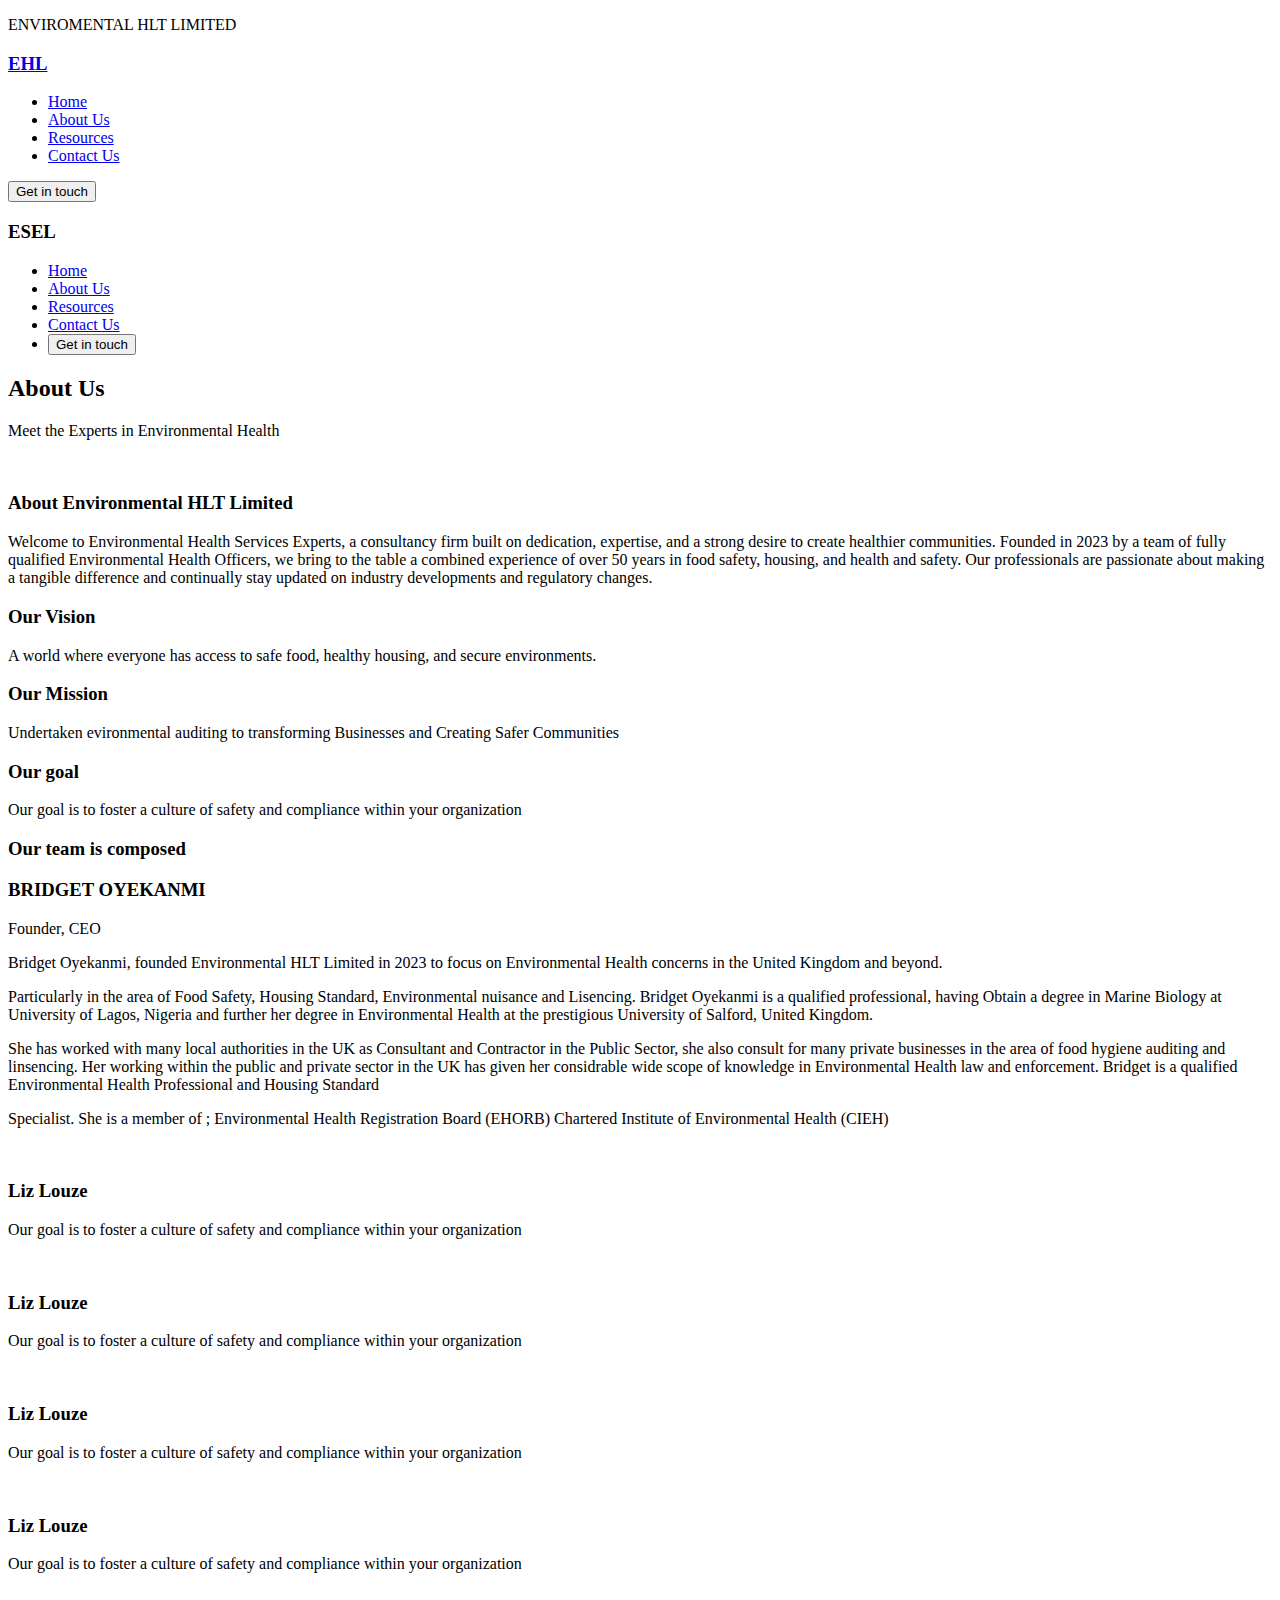
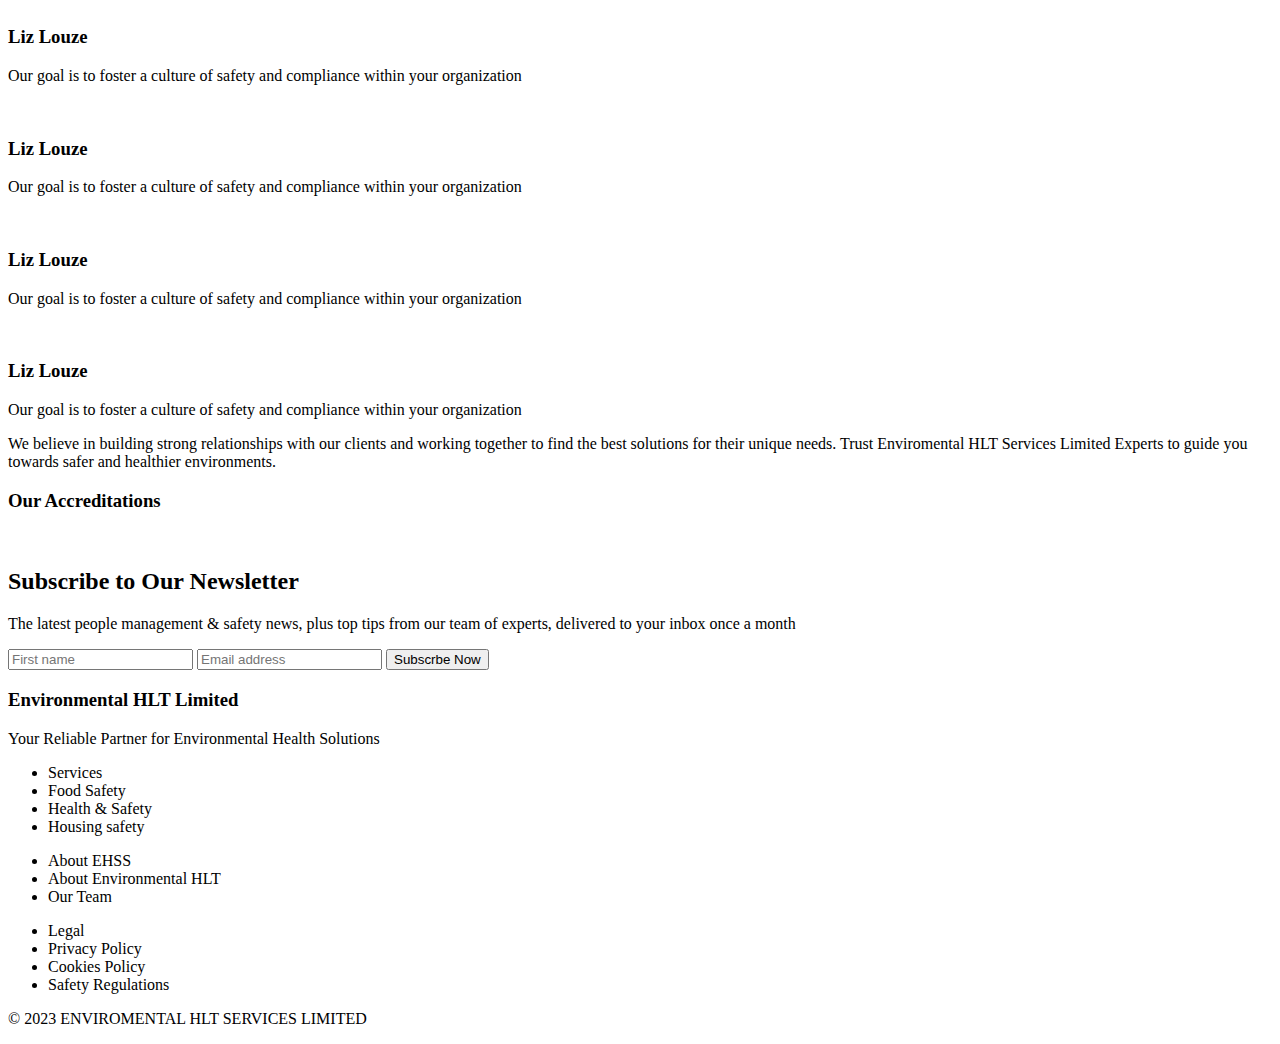
==== about.html @ 36bedff0 "made adjustment to navbar" ====
<!DOCTYPE html>
<html lang="en">
  <head>
    <meta charset="UTF-8" />
    <meta http-equiv="X-UA-Compatible" content="IE=edge" />
    <meta name="viewport" content="width=device-width, initial-scale=1.0" />
    <title>ESEL | About</title>
    <link rel="stylesheet" href="assets/css/style.css" />
    <script src="assets/js/index.js"></script>
  </head>
  <body>
    <section class="about_hero_section">
      <div class="hero_content_wrapper">
        <div class="help_display">
          <p>ENVIROMENTAL HLT LIMITED</p>
        </div>
        <nav class="navbar">
          <div class="nav_content_wrapper">
            <h3><a href="Index.html" class="link">EHL</a></h3>
            <div class="nav_action_warapper">
              <ul class="nav_list">
                <li><a href="./index.html" class="link">Home</a></li>
                <li><a href="./about.html" class="link">About Us</a></li>
                <li><a href="./resources.html" class="link">Resources</a></li>
                <li><a href="./contact.html" class="link">Contact Us</a></li>
              </ul>
              <button class="btn btn-primary">Get in touch</button>
            </div>
            <div class="mobile_nav_toogler" onclick="oepnMobileNav()">
              <ion-icon name="menu-outline"></ion-icon>
            </div>
          </div>
        </nav>

        <nav class="mobile_nav hide">
          <div class="moble_nav_content_wrappe">
            <div class="mobile_nav_header">
              <h3>ESEL</h3>
              <div class="mobile_nav_closer" onclick="closeMobileNav()">
                <ion-icon name="close-outline"></ion-icon>
              </div>
            </div>
            <div class="mobile_nav_list_wrapper">
              <ul class="mobile_nav_list">
                <li><a href="./index.html" class="link">Home</a></li>
                <li><a href="./about.html" class="link">About Us</a></li>
                <li><a href="./resources.html" class="link">Resources</a></li>
                <li><a href="./contact.html" class="link">Contact Us</a></li>
                <li>
                  <button class="nav_btn mobile_nav_btn">Get in touch</button>
                </li>
              </ul>
            </div>
          </div>
        </nav>

        <div class="about_hero_main_content">
          <h2 class="hero_header">About Us</h2>
          <p class="hero_text">Meet the Experts in Environmental Health</p>
        </div>
      </div>
    </section>

    <div class="intro_section">
      <div class="contain">
        <div class="intro_content_wrappper">
          <div class="intro_img_wrapper">
            <img src="./assets/Images/office lg.png" alt="" class="intro_img" />
          </div>
          <div class="intro_text_contnet_div">
            <h3 class="intro_header">About Environmental HLT Limited</h3>
            <p class="intro_text">
              Welcome to Environmental Health Services Experts, a consultancy
              firm built on dedication, expertise, and a strong desire to create
              healthier communities. Founded in 2023 by a team of fully
              qualified Environmental Health Officers, we bring to the table a
              combined experience of over 50 years in food safety, housing, and
              health and safety. Our professionals are passionate about making a
              tangible difference and continually stay updated on industry
              developments and regulatory changes.
            </p>
          </div>
        </div>
      </div>
    </div>

    <section class="mission_section">
      <div class="mission_content_wrapper">
        <div class="mission_card">
          <h3 class="mission_header">Our Vision</h3>
          <p class="mission_text">
            A world where everyone has access to safe food, healthy housing, and
            secure environments.
          </p>
        </div>
        <div class="mission_card">
          <h3 class="mission_header">Our Mission</h3>
          <p class="mission_text">
            Undertaken evironmental auditing to transforming Businesses and
            Creating Safer Communities
          </p>
        </div>
        <div class="mission_card">
          <h3 class="mission_header">Our goal</h3>
          <p class="mission_text">
            Our goal is to foster a culture of safety and compliance within your
            organization
          </p>
        </div>
      </div>
    </section>

    <div class="about_team_section">
      <div class="contain">
        <h3 class="about_team_header">Our team is composed</h3>
        <div class="about_team_card">
          <div class="about_team_img_area">
            <div class="about_team_img_content_wrapper">
              <div class="about_team_img_content_box">
                <h3>BRIDGET OYEKANMI</h3>
                <p>Founder, CEO</p>
              </div>
            </div>
          </div>
          <div class="about_team_text_wrapper">
            <p class="about_team_text">
              Bridget Oyekanmi, founded Environmental HLT Limited in 2023 to
              focus on Environmental Health concerns in the United Kingdom and
              beyond.
            </p>
            <p class="about_team_text">
              Particularly in the area of Food Safety, Housing Standard,
              Environmental nuisance and Lisencing. Bridget Oyekanmi is a
              qualified professional, having Obtain a degree in Marine Biology
              at University of Lagos, Nigeria and further her degree in
              Environmental Health at the prestigious University of Salford,
              United Kingdom.
            </p>
            <p class="about_team_text">
              She has worked with many local authorities in the UK as Consultant
              and Contractor in the Public Sector, she also consult for many
              private businesses in the area of food hygiene auditing and
              linsencing. Her working within the public and private sector in
              the UK has given her considrable wide scope of knowledge in
              Environmental Health law and enforcement. Bridget is a qualified
              Environmental Health Professional and Housing Standard
            </p>
            <p class="about_team_text">
              Specialist. She is a member of ; Environmental Health Registration
              Board (EHORB) Chartered Institute of Environmental Health (CIEH)
            </p>
          </div>
        </div>
        <div class="about_team_member_card_wrapper">
          <div class="team_member_card">
            <img
              src="assets/Images/housing banner.png"
              alt=""
              class="team_member_card_img"
            />
            <h3 class="team_member_name">Liz Louze</h3>
            <p class="team_member_card_text">
              Our goal is to foster a culture of safety and compliance within
              your organization
            </p>
          </div>
          <div class="team_member_card">
            <img
              src="assets/Images/housing banner.png"
              alt=""
              class="team_member_card_img"
            />
            <h3 class="team_member_name">Liz Louze</h3>
            <p class="team_member_card_text">
              Our goal is to foster a culture of safety and compliance within
              your organization
            </p>
          </div>
          <div class="team_member_card">
            <img
              src="assets/Images/housing banner.png"
              alt=""
              class="team_member_card_img"
            />
            <h3 class="team_member_name">Liz Louze</h3>
            <p class="team_member_card_text">
              Our goal is to foster a culture of safety and compliance within
              your organization
            </p>
          </div>
          <div class="team_member_card">
            <img
              src="assets/Images/housing banner.png"
              alt=""
              class="team_member_card_img"
            />
            <h3 class="team_member_name">Liz Louze</h3>
            <p class="team_member_card_text">
              Our goal is to foster a culture of safety and compliance within
              your organization
            </p>
          </div>
          <div class="team_member_card">
            <img
              src="assets/Images/housing banner.png"
              alt=""
              class="team_member_card_img"
            />
            <h3 class="team_member_name">Liz Louze</h3>
            <p class="team_member_card_text">
              Our goal is to foster a culture of safety and compliance within
              your organization
            </p>
          </div>
          <div class="team_member_card">
            <img
              src="assets/Images/housing banner.png"
              alt=""
              class="team_member_card_img"
            />
            <h3 class="team_member_name">Liz Louze</h3>
            <p class="team_member_card_text">
              Our goal is to foster a culture of safety and compliance within
              your organization
            </p>
          </div>
          <div class="team_member_card">
            <img
              src="assets/Images/housing banner.png"
              alt=""
              class="team_member_card_img"
            />
            <h3 class="team_member_name">Liz Louze</h3>
            <p class="team_member_card_text">
              Our goal is to foster a culture of safety and compliance within
              your organization
            </p>
          </div>
          <div class="team_member_card">
            <img
              src="assets/Images/housing banner.png"
              alt=""
              class="team_member_card_img"
            />
            <h3 class="team_member_name">Liz Louze</h3>
            <p class="team_member_card_text">
              Our goal is to foster a culture of safety and compliance within
              your organization
            </p>
          </div>
        </div>
        <div class="relationship_text_wrapper">
          <p class="relationship_text">
            We believe in building strong relationships with our clients and
            working together to find the best solutions for their unique needs.
            Trust Enviromental HLT Services Limited Experts to guide you towards
            safer and healthier environments.
          </p>
        </div>
      </div>
    </div>

    <section class="accreditation_section">
      <h3 class="accredition_header">Our Accreditations</h3>
      <div class="accredition_logo_wrapper">
        <img src="./Assets/Images/FSA.png" alt="" class="accredition_logo" />
        <img src="./Assets/Images/CHE.png" alt="" class="accredition_logo" />
        <img src="./Assets/Images/EHB.png" alt="" class="accredition_logo" />
      </div>
    </section>

    <section class="news_letter_section">
      <div class="news_letter_content_wrapper">
        <h2 class="newsletter_header">Subscribe to Our Newsletter</h2>
        <p class="news_letter_text">
          The latest people management & safety news, plus top tips from our
          team of experts, delivered to your inbox once a month
        </p>
        <div class="news_letter_form">
          <input
            type="text"
            name=""
            placeholder="First name"
            class="news_letter_input"
          />
          <input
            type="Email"
            name=""
            placeholder="Email address"
            class="news_letter_input"
          />
          <button class="news_letter_btn">Subscrbe Now</button>
        </div>
      </div>
    </section>

    <footer class="footer">
      <div class="footer_content_wrapper">
        <div class="footer_diff">
          <h3 class="brand_name">Environmental HLT Limited</h3>
          <p class="brand_text">
            Your Reliable Partner for Environmental Health Solutions
          </p>
        </div>
        <div class="footer_list_wrapper">
          <ul class="footer_list">
            <li>Services</li>
            <li>Food Safety</li>
            <li>Health & Safety</li>
            <li>Housing safety</li>
          </ul>
          <ul class="footer_list">
            <li>About EHSS</li>
            <li>About Environmental HLT</li>
            <li>Our Team</li>
          </ul>
          <ul class="footer_list">
            <li>Legal</li>
            <li>Privacy Policy</li>
            <li>Cookies Policy</li>
            <li>Safety Regulations</li>
          </ul>
        </div>
      </div>
      <p class="copyright">© 2023 ENVIROMENTAL HLT SERVICES LIMITED</p>
    </footer>

    <script src="./assets/js/index.js"></script>
    <script
      type="module"
      src="https://unpkg.com/ionicons@7.1.0/dist/ionicons/ionicons.esm.js"
    ></script>
    <script
      nomodule
      src="https://unpkg.com/ionicons@7.1.0/dist/ionicons/ionicons.js"
    ></script>
  </body>
</html>
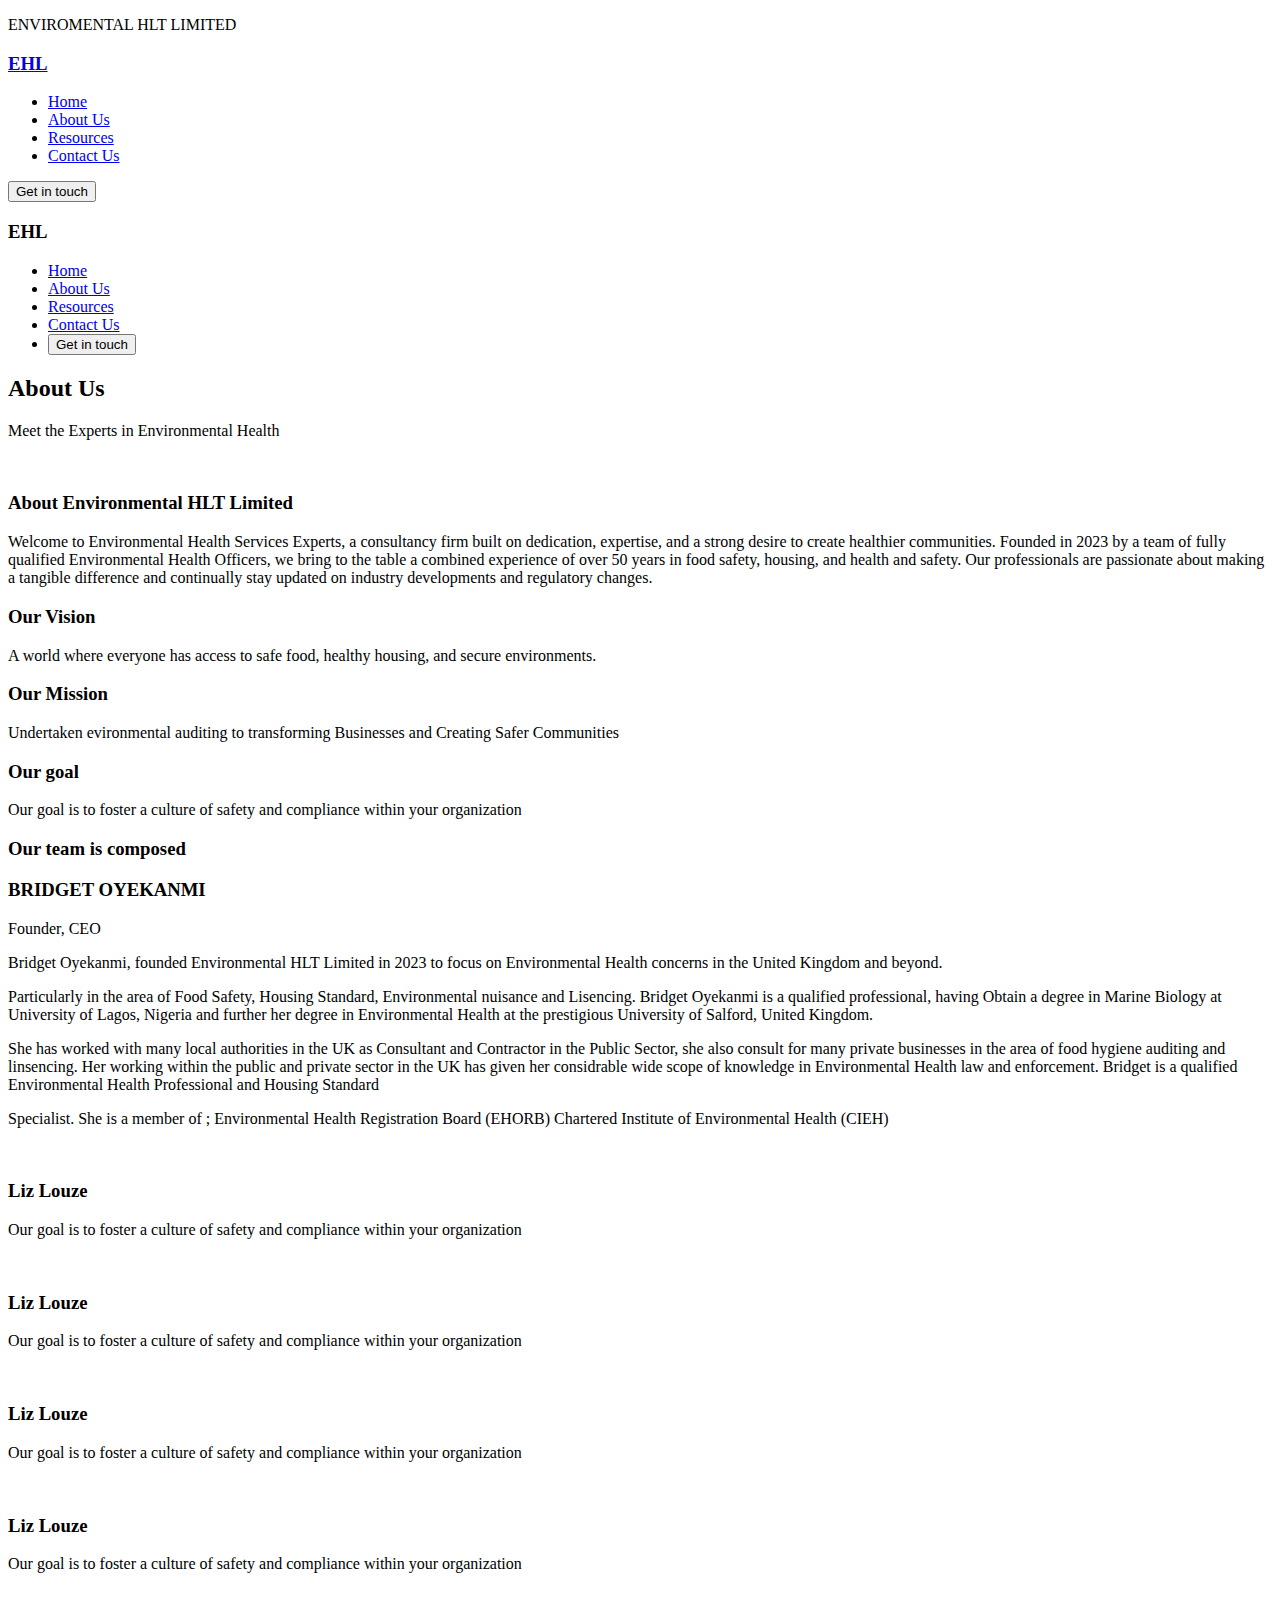
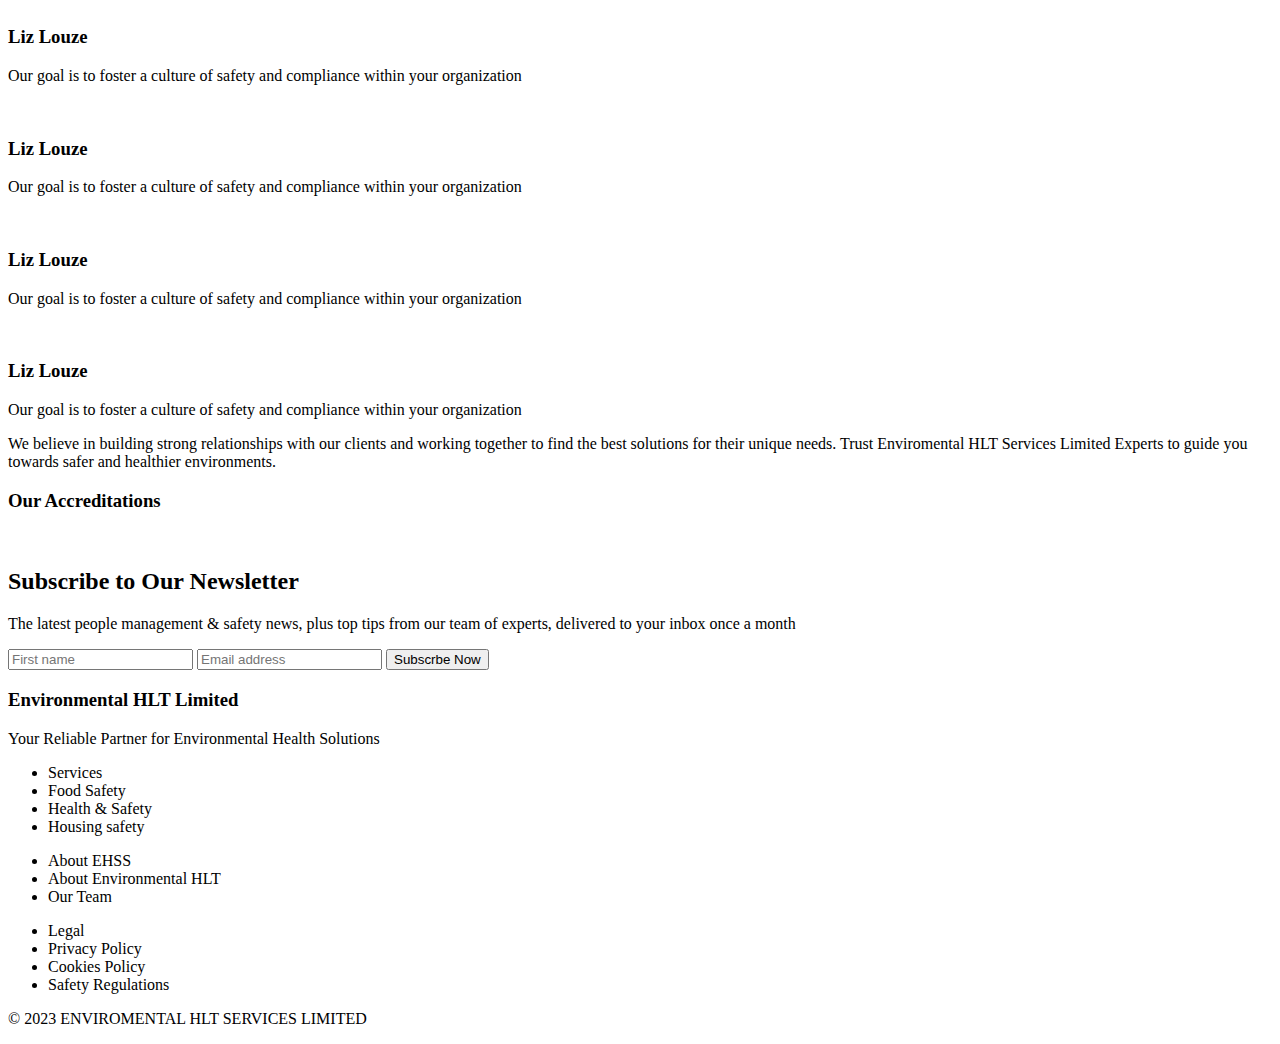
==== commit 8beab424: "maing adjustment to mobile nav" ====
--- a/about.html
+++ b/about.html
@@ -35,7 +35,7 @@
         <nav class="mobile_nav hide">
           <div class="moble_nav_content_wrappe">
             <div class="mobile_nav_header">
-              <h3>ESEL</h3>
+              <h3>EHL</h3>
               <div class="mobile_nav_closer" onclick="closeMobileNav()">
                 <ion-icon name="close-outline"></ion-icon>
               </div>
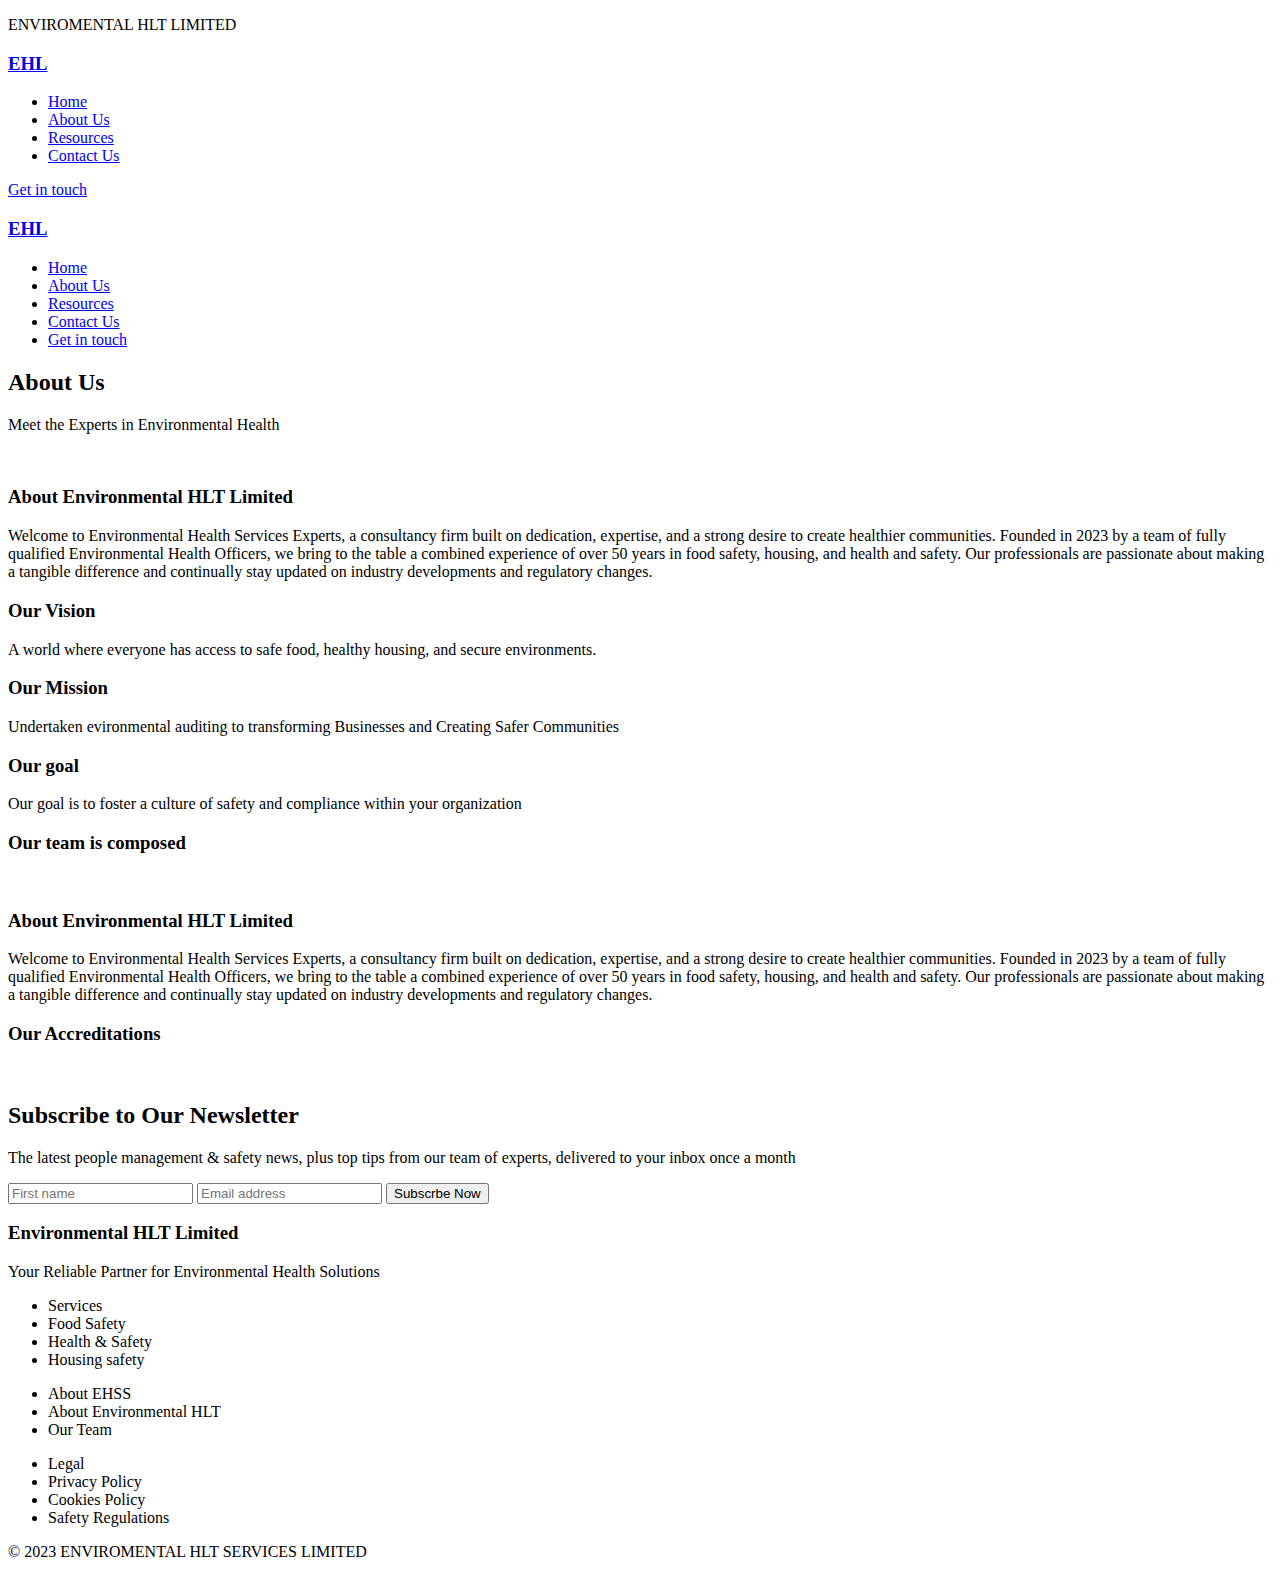
==== commit 5aaec9ed: "refactored codebase and fixed potential bugs" ====
--- a/about.html
+++ b/about.html
@@ -16,7 +16,7 @@
         </div>
         <nav class="navbar">
           <div class="nav_content_wrapper">
-            <h3><a href="Index.html" class="link">EHL</a></h3>
+            <h3><a href="index.html" class="link">EHL</a></h3>
             <div class="nav_action_warapper">
               <ul class="nav_list">
                 <li><a href="./index.html" class="link">Home</a></li>
@@ -24,7 +24,7 @@
                 <li><a href="./resources.html" class="link">Resources</a></li>
                 <li><a href="./contact.html" class="link">Contact Us</a></li>
               </ul>
-              <button class="btn btn-primary">Get in touch</button>
+              <a href="contact.html" class="btn btn-primary">Get in touch</a>
             </div>
             <div class="mobile_nav_toogler" onclick="oepnMobileNav()">
               <ion-icon name="menu-outline"></ion-icon>
@@ -35,7 +35,7 @@
         <nav class="mobile_nav hide">
           <div class="moble_nav_content_wrappe">
             <div class="mobile_nav_header">
-              <h3>EHL</h3>
+              <h3><a href="index.html" class="link">EHL</a></h3>
               <div class="mobile_nav_closer" onclick="closeMobileNav()">
                 <ion-icon name="close-outline"></ion-icon>
               </div>
@@ -47,7 +47,9 @@
                 <li><a href="./resources.html" class="link">Resources</a></li>
                 <li><a href="./contact.html" class="link">Contact Us</a></li>
                 <li>
-                  <button class="nav_btn mobile_nav_btn">Get in touch</button>
+                  <a href="contact.html" class="nav_btn mobile_nav_btn"
+                    >Get in touch</a
+                  >
                 </li>
               </ul>
             </div>
@@ -65,7 +67,7 @@
       <div class="contain">
         <div class="intro_content_wrappper">
           <div class="intro_img_wrapper">
-            <img src="./assets/Images/office lg.png" alt="" class="intro_img" />
+            <img src="./assets/images/office lg.png" alt="" class="intro_img" />
           </div>
           <div class="intro_text_contnet_div">
             <h3 class="intro_header">About Environmental HLT Limited</h3>
@@ -113,149 +115,29 @@
     <div class="about_team_section">
       <div class="contain">
         <h3 class="about_team_header">Our team is composed</h3>
-        <div class="about_team_card">
-          <div class="about_team_img_area">
-            <div class="about_team_img_content_wrapper">
-              <div class="about_team_img_content_box">
-                <h3>BRIDGET OYEKANMI</h3>
-                <p>Founder, CEO</p>
-              </div>
-            </div>
-          </div>
-          <div class="about_team_text_wrapper">
-            <p class="about_team_text">
-              Bridget Oyekanmi, founded Environmental HLT Limited in 2023 to
-              focus on Environmental Health concerns in the United Kingdom and
-              beyond.
-            </p>
-            <p class="about_team_text">
-              Particularly in the area of Food Safety, Housing Standard,
-              Environmental nuisance and Lisencing. Bridget Oyekanmi is a
-              qualified professional, having Obtain a degree in Marine Biology
-              at University of Lagos, Nigeria and further her degree in
-              Environmental Health at the prestigious University of Salford,
-              United Kingdom.
-            </p>
-            <p class="about_team_text">
-              She has worked with many local authorities in the UK as Consultant
-              and Contractor in the Public Sector, she also consult for many
-              private businesses in the area of food hygiene auditing and
-              linsencing. Her working within the public and private sector in
-              the UK has given her considrable wide scope of knowledge in
-              Environmental Health law and enforcement. Bridget is a qualified
-              Environmental Health Professional and Housing Standard
-            </p>
-            <p class="about_team_text">
-              Specialist. She is a member of ; Environmental Health Registration
-              Board (EHORB) Chartered Institute of Environmental Health (CIEH)
-            </p>
-          </div>
-        </div>
-        <div class="about_team_member_card_wrapper">
-          <div class="team_member_card">
-            <img
-              src="assets/Images/housing banner.png"
-              alt=""
-              class="team_member_card_img"
-            />
-            <h3 class="team_member_name">Liz Louze</h3>
-            <p class="team_member_card_text">
-              Our goal is to foster a culture of safety and compliance within
-              your organization
-            </p>
-          </div>
-          <div class="team_member_card">
-            <img
-              src="assets/Images/housing banner.png"
-              alt=""
-              class="team_member_card_img"
-            />
-            <h3 class="team_member_name">Liz Louze</h3>
-            <p class="team_member_card_text">
-              Our goal is to foster a culture of safety and compliance within
-              your organization
-            </p>
-          </div>
-          <div class="team_member_card">
-            <img
-              src="assets/Images/housing banner.png"
-              alt=""
-              class="team_member_card_img"
-            />
-            <h3 class="team_member_name">Liz Louze</h3>
-            <p class="team_member_card_text">
-              Our goal is to foster a culture of safety and compliance within
-              your organization
-            </p>
-          </div>
-          <div class="team_member_card">
-            <img
-              src="assets/Images/housing banner.png"
-              alt=""
-              class="team_member_card_img"
-            />
-            <h3 class="team_member_name">Liz Louze</h3>
-            <p class="team_member_card_text">
-              Our goal is to foster a culture of safety and compliance within
-              your organization
-            </p>
-          </div>
-          <div class="team_member_card">
-            <img
-              src="assets/Images/housing banner.png"
-              alt=""
-              class="team_member_card_img"
-            />
-            <h3 class="team_member_name">Liz Louze</h3>
-            <p class="team_member_card_text">
-              Our goal is to foster a culture of safety and compliance within
-              your organization
-            </p>
-          </div>
-          <div class="team_member_card">
-            <img
-              src="assets/Images/housing banner.png"
-              alt=""
-              class="team_member_card_img"
-            />
-            <h3 class="team_member_name">Liz Louze</h3>
-            <p class="team_member_card_text">
-              Our goal is to foster a culture of safety and compliance within
-              your organization
-            </p>
-          </div>
-          <div class="team_member_card">
-            <img
-              src="assets/Images/housing banner.png"
-              alt=""
-              class="team_member_card_img"
-            />
-            <h3 class="team_member_name">Liz Louze</h3>
-            <p class="team_member_card_text">
-              Our goal is to foster a culture of safety and compliance within
-              your organization
-            </p>
-          </div>
-          <div class="team_member_card">
-            <img
-              src="assets/Images/housing banner.png"
-              alt=""
-              class="team_member_card_img"
-            />
-            <h3 class="team_member_name">Liz Louze</h3>
-            <p class="team_member_card_text">
-              Our goal is to foster a culture of safety and compliance within
-              your organization
-            </p>
-          </div>
-        </div>
-        <div class="relationship_text_wrapper">
-          <p class="relationship_text">
-            We believe in building strong relationships with our clients and
-            working together to find the best solutions for their unique needs.
-            Trust Enviromental HLT Services Limited Experts to guide you towards
-            safer and healthier environments.
-          </p>
+        <div class="intro_section">
+          <div class="intro_content_wrappper">
+            <div class="intro_img_wrapper">
+              <img
+                src="./assets/images/office lg.png"
+                alt=""
+                class="intro_img"
+              />
+            </div>
+            <div class="intro_text_contnet_div">
+              <h3 class="intro_header">About Environmental HLT Limited</h3>
+              <p class="intro_text">
+                Welcome to Environmental Health Services Experts, a consultancy
+                firm built on dedication, expertise, and a strong desire to
+                create healthier communities. Founded in 2023 by a team of fully
+                qualified Environmental Health Officers, we bring to the table a
+                combined experience of over 50 years in food safety, housing,
+                and health and safety. Our professionals are passionate about
+                making a tangible difference and continually stay updated on
+                industry developments and regulatory changes.
+              </p>
+            </div>
+          </div>
         </div>
       </div>
     </div>
@@ -263,9 +145,9 @@
     <section class="accreditation_section">
       <h3 class="accredition_header">Our Accreditations</h3>
       <div class="accredition_logo_wrapper">
-        <img src="./Assets/Images/FSA.png" alt="" class="accredition_logo" />
-        <img src="./Assets/Images/CHE.png" alt="" class="accredition_logo" />
-        <img src="./Assets/Images/EHB.png" alt="" class="accredition_logo" />
+        <img src="./assets/images/FSA.png" alt="" class="accredition_logo" />
+        <img src="./assets/images/CHE.png" alt="" class="accredition_logo" />
+        <img src="./assets/images/EHB.png" alt="" class="accredition_logo" />
       </div>
     </section>
 
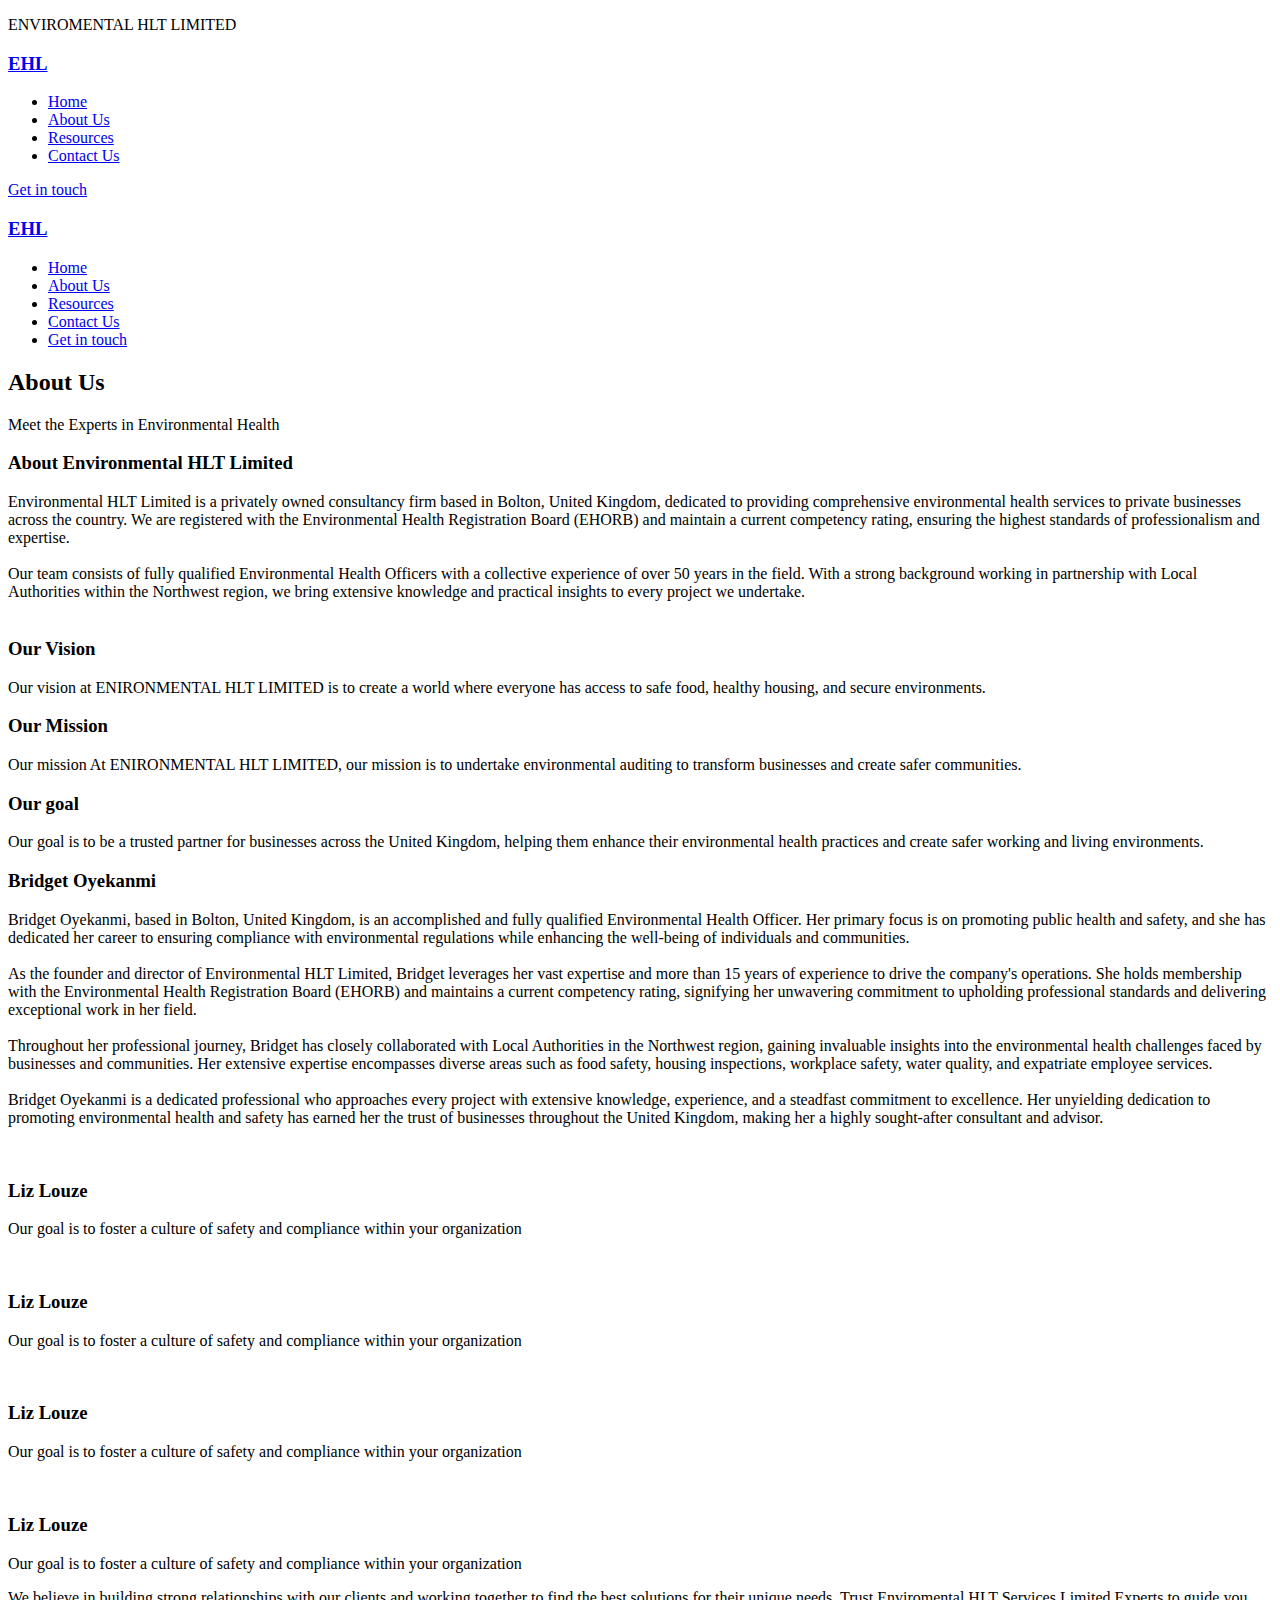
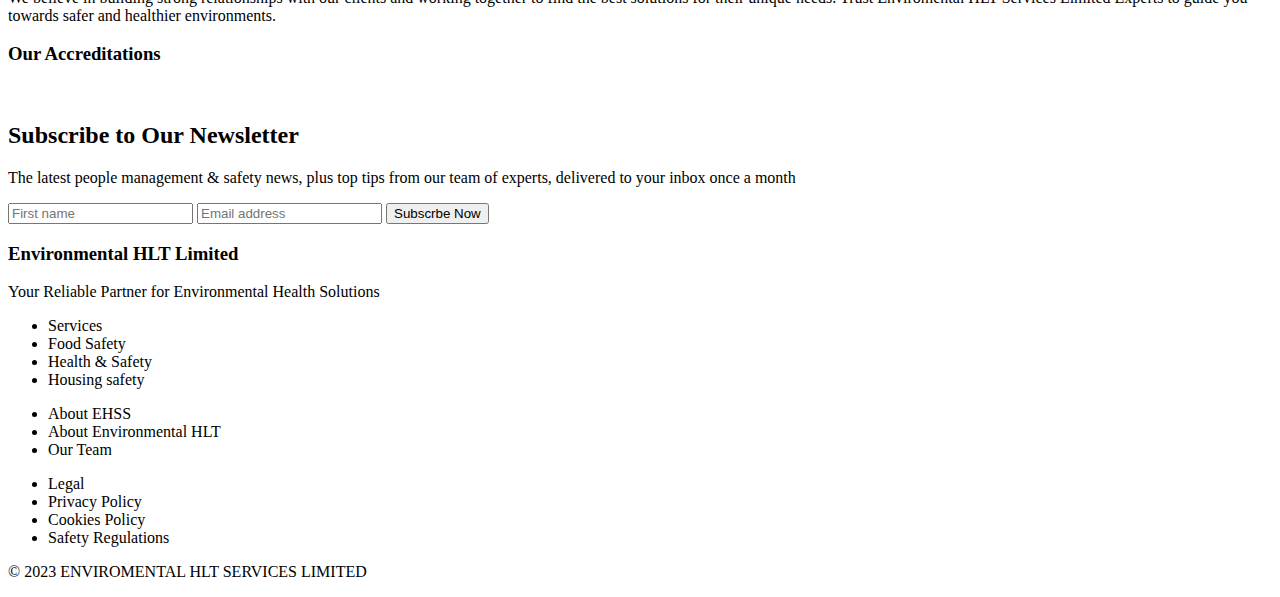
==== commit 859b64e8: "refactored codebase" ====
--- a/about.html
+++ b/about.html
@@ -5,7 +5,7 @@
     <meta http-equiv="X-UA-Compatible" content="IE=edge" />
     <meta name="viewport" content="width=device-width, initial-scale=1.0" />
     <title>ESEL | About</title>
-    <link rel="stylesheet" href="assets/css/style.css" />
+    <link rel="stylesheet" href="assets/css/styles.css" />
     <script src="assets/js/index.js"></script>
   </head>
   <body>
@@ -22,9 +22,9 @@
                 <li><a href="./index.html" class="link">Home</a></li>
                 <li><a href="./about.html" class="link">About Us</a></li>
                 <li><a href="./resources.html" class="link">Resources</a></li>
-                <li><a href="./contact.html" class="link">Contact Us</a></li>
+                <li><a href="#" class="link">Contact Us</a></li>
               </ul>
-              <a href="contact.html" class="btn btn-primary">Get in touch</a>
+              <a href="#" class="btn btn-primary">Get in touch</a>
             </div>
             <div class="mobile_nav_toogler" onclick="oepnMobileNav()">
               <ion-icon name="menu-outline"></ion-icon>
@@ -45,11 +45,9 @@
                 <li><a href="./index.html" class="link">Home</a></li>
                 <li><a href="./about.html" class="link">About Us</a></li>
                 <li><a href="./resources.html" class="link">Resources</a></li>
-                <li><a href="./contact.html" class="link">Contact Us</a></li>
+                <li><a href="#" class="link">Contact Us</a></li>
                 <li>
-                  <a href="contact.html" class="nav_btn mobile_nav_btn"
-                    >Get in touch</a
-                  >
+                  <a href="#" class="nav_btn mobile_nav_btn">Get in touch</a>
                 </li>
               </ul>
             </div>
@@ -66,20 +64,22 @@
     <div class="intro_section">
       <div class="contain">
         <div class="intro_content_wrappper">
-          <div class="intro_img_wrapper">
-            <img src="./assets/images/office lg.png" alt="" class="intro_img" />
-          </div>
+          <div class="intro_img_wrapper"></div>
           <div class="intro_text_contnet_div">
             <h3 class="intro_header">About Environmental HLT Limited</h3>
             <p class="intro_text">
-              Welcome to Environmental Health Services Experts, a consultancy
-              firm built on dedication, expertise, and a strong desire to create
-              healthier communities. Founded in 2023 by a team of fully
-              qualified Environmental Health Officers, we bring to the table a
-              combined experience of over 50 years in food safety, housing, and
-              health and safety. Our professionals are passionate about making a
-              tangible difference and continually stay updated on industry
-              developments and regulatory changes.
+              Environmental HLT Limited is a privately owned consultancy firm
+              based in Bolton, United Kingdom, dedicated to providing
+              comprehensive environmental health services to private businesses
+              across the country. We are registered with the Environmental
+              Health Registration Board (EHORB) and maintain a current
+              competency rating, ensuring the highest standards of
+              professionalism and expertise. <br /><br />
+              Our team consists of fully qualified Environmental Health Officers
+              with a collective experience of over 50 years in the field. With a
+              strong background working in partnership with Local Authorities
+              within the Northwest region, we bring extensive knowledge and
+              practical insights to every project we undertake. <br /><br />
             </p>
           </div>
         </div>
@@ -91,22 +91,25 @@
         <div class="mission_card">
           <h3 class="mission_header">Our Vision</h3>
           <p class="mission_text">
-            A world where everyone has access to safe food, healthy housing, and
-            secure environments.
+            Our vision at ENIRONMENTAL HLT LIMITED is to create a world where
+            everyone has access to safe food, healthy housing, and secure
+            environments.
           </p>
         </div>
         <div class="mission_card">
           <h3 class="mission_header">Our Mission</h3>
           <p class="mission_text">
-            Undertaken evironmental auditing to transforming Businesses and
-            Creating Safer Communities
+            Our mission At ENIRONMENTAL HLT LIMITED, our mission is to undertake
+            environmental auditing to transform businesses and create safer
+            communities.
           </p>
         </div>
         <div class="mission_card">
           <h3 class="mission_header">Our goal</h3>
           <p class="mission_text">
-            Our goal is to foster a culture of safety and compliance within your
-            organization
+            Our goal is to be a trusted partner for businesses across the United
+            Kingdom, helping them enhance their environmental health practices
+            and create safer working and living environments.
           </p>
         </div>
       </div>
@@ -114,30 +117,102 @@
 
     <div class="about_team_section">
       <div class="contain">
-        <h3 class="about_team_header">Our team is composed</h3>
         <div class="intro_section">
           <div class="intro_content_wrappper">
-            <div class="intro_img_wrapper">
-              <img
-                src="./assets/images/office lg.png"
-                alt=""
-                class="intro_img"
-              />
-            </div>
+            <div class="intro_img_wrapper"></div>
             <div class="intro_text_contnet_div">
-              <h3 class="intro_header">About Environmental HLT Limited</h3>
+              <h3 class="intro_header">Bridget Oyekanmi</h3>
               <p class="intro_text">
-                Welcome to Environmental Health Services Experts, a consultancy
-                firm built on dedication, expertise, and a strong desire to
-                create healthier communities. Founded in 2023 by a team of fully
-                qualified Environmental Health Officers, we bring to the table a
-                combined experience of over 50 years in food safety, housing,
-                and health and safety. Our professionals are passionate about
-                making a tangible difference and continually stay updated on
-                industry developments and regulatory changes.
+                Bridget Oyekanmi, based in Bolton, United Kingdom, is an
+                accomplished and fully qualified Environmental Health Officer.
+                Her primary focus is on promoting public health and safety, and
+                she has dedicated her career to ensuring compliance with
+                environmental regulations while enhancing the well-being of
+                individuals and communities. <br /><br />
+                As the founder and director of Environmental HLT Limited,
+                Bridget leverages her vast expertise and more than 15 years of
+                experience to drive the company's operations. She holds
+                membership with the Environmental Health Registration Board
+                (EHORB) and maintains a current competency rating, signifying
+                her unwavering commitment to upholding professional standards
+                and delivering exceptional work in her field. <br />
+                <br />
+                Throughout her professional journey, Bridget has closely
+                collaborated with Local Authorities in the Northwest region,
+                gaining invaluable insights into the environmental health
+                challenges faced by businesses and communities. Her extensive
+                expertise encompasses diverse areas such as food safety, housing
+                inspections, workplace safety, water quality, and expatriate
+                employee services. <br /><br />
+                Bridget Oyekanmi is a dedicated professional who approaches
+                every project with extensive knowledge, experience, and a
+                steadfast commitment to excellence. Her unyielding dedication to
+                promoting environmental health and safety has earned her the
+                trust of businesses throughout the United Kingdom, making her a
+                highly sought-after consultant and advisor.
               </p>
             </div>
           </div>
+        </div>
+
+        <div class="about_team_member_card_wrapper">
+          <div class="team_member_card">
+            <img
+              src="assets/images/avata/avata1.png"
+              alt=""
+              class="team_member_card_img"
+            />
+            <h3 class="team_member_name">Liz Louze</h3>
+            <p class="team_member_card_text">
+              Our goal is to foster a culture of safety and compliance within
+              your organization
+            </p>
+          </div>
+          <div class="team_member_card">
+            <img
+              src="assets/images/avata/avatar2.png"
+              alt=""
+              class="team_member_card_img"
+            />
+            <h3 class="team_member_name">Liz Louze</h3>
+            <p class="team_member_card_text">
+              Our goal is to foster a culture of safety and compliance within
+              your organization
+            </p>
+          </div>
+          <div class="team_member_card">
+            <img
+              src="assets/images/avata/avata3.png"
+              alt=""
+              class="team_member_card_img"
+            />
+            <h3 class="team_member_name">Liz Louze</h3>
+            <p class="team_member_card_text">
+              Our goal is to foster a culture of safety and compliance within
+              your organization
+            </p>
+          </div>
+          <div class="team_member_card">
+            <img
+              src="assets/images/avata/avata1.png"
+              alt=""
+              class="team_member_card_img"
+            />
+            <h3 class="team_member_name">Liz Louze</h3>
+            <p class="team_member_card_text">
+              Our goal is to foster a culture of safety and compliance within
+              your organization
+            </p>
+          </div>
+        </div>
+
+        <div class="relationship_text_wrapper">
+          <p class="relationship_text">
+            We believe in building strong relationships with our clients and
+            working together to find the best solutions for their unique needs.
+            Trust Enviromental HLT Services Limited Experts to guide you towards
+            safer and healthier environments.
+          </p>
         </div>
       </div>
     </div>
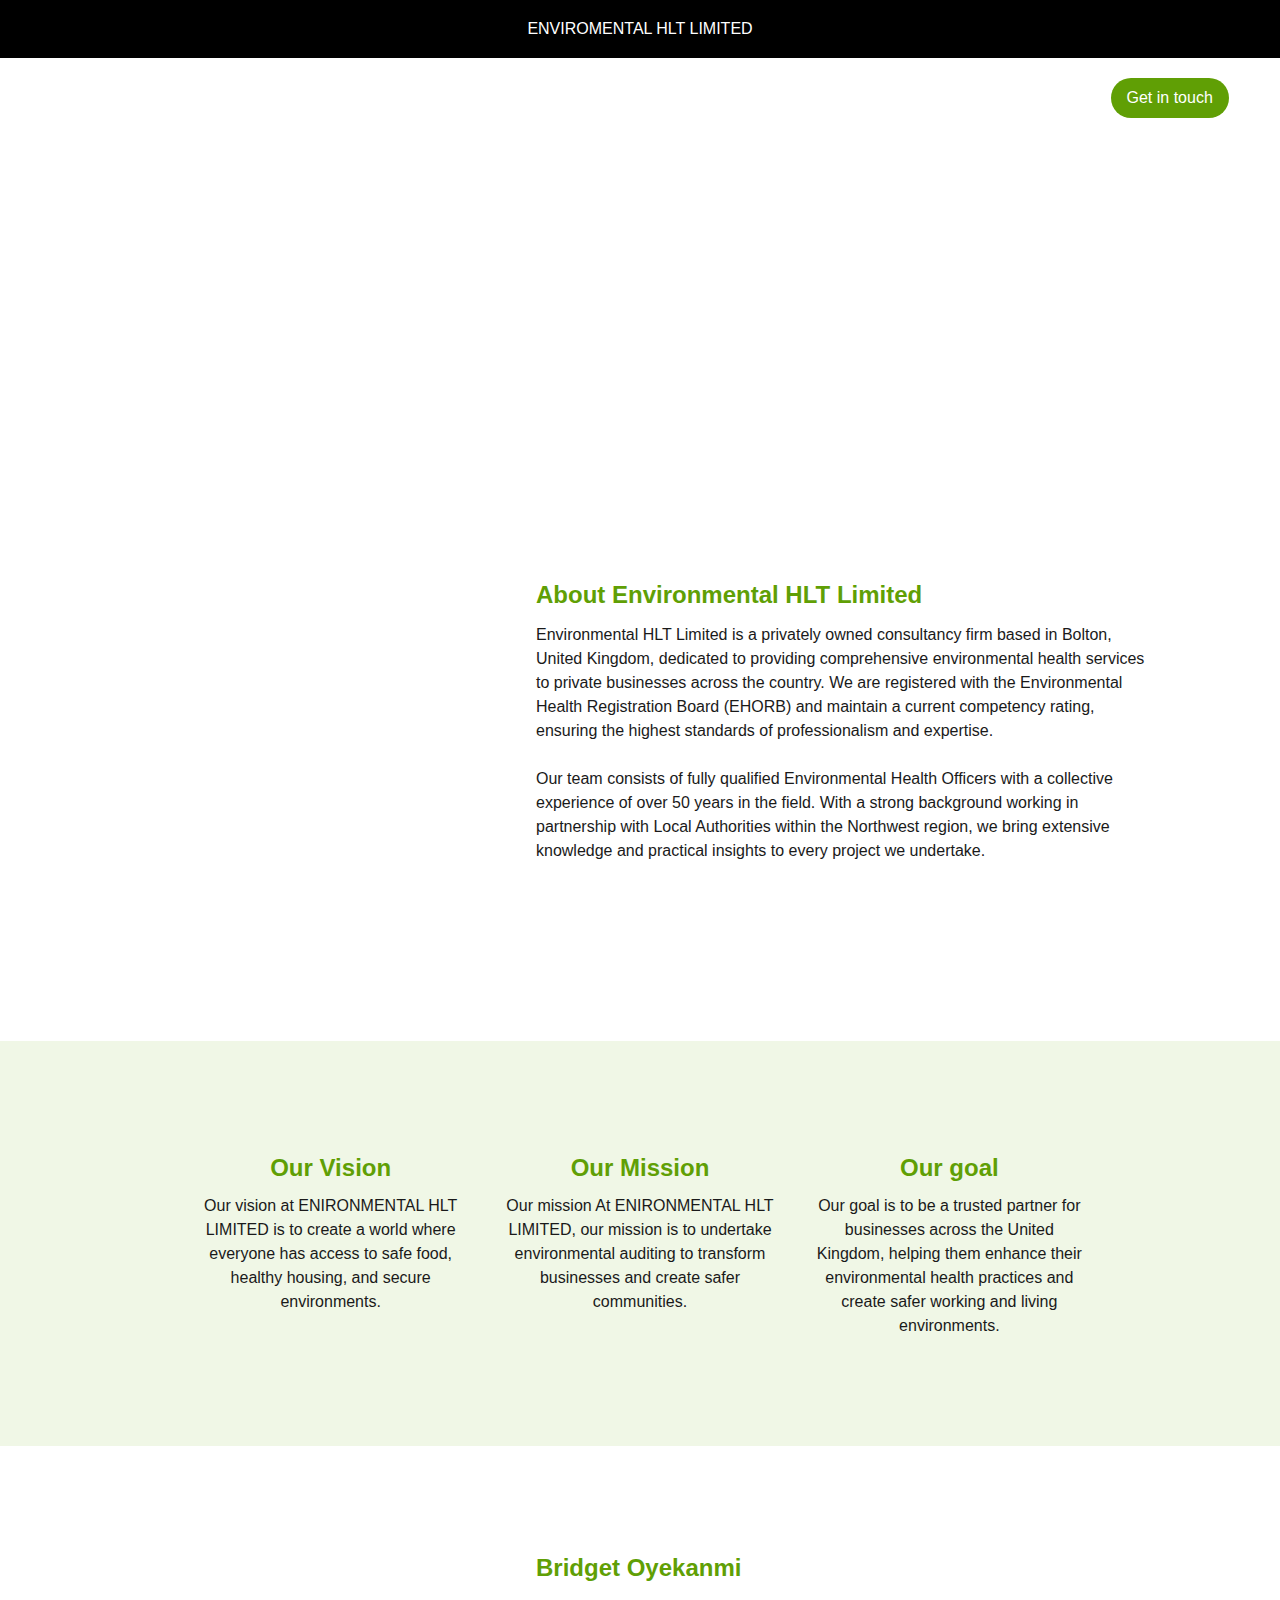
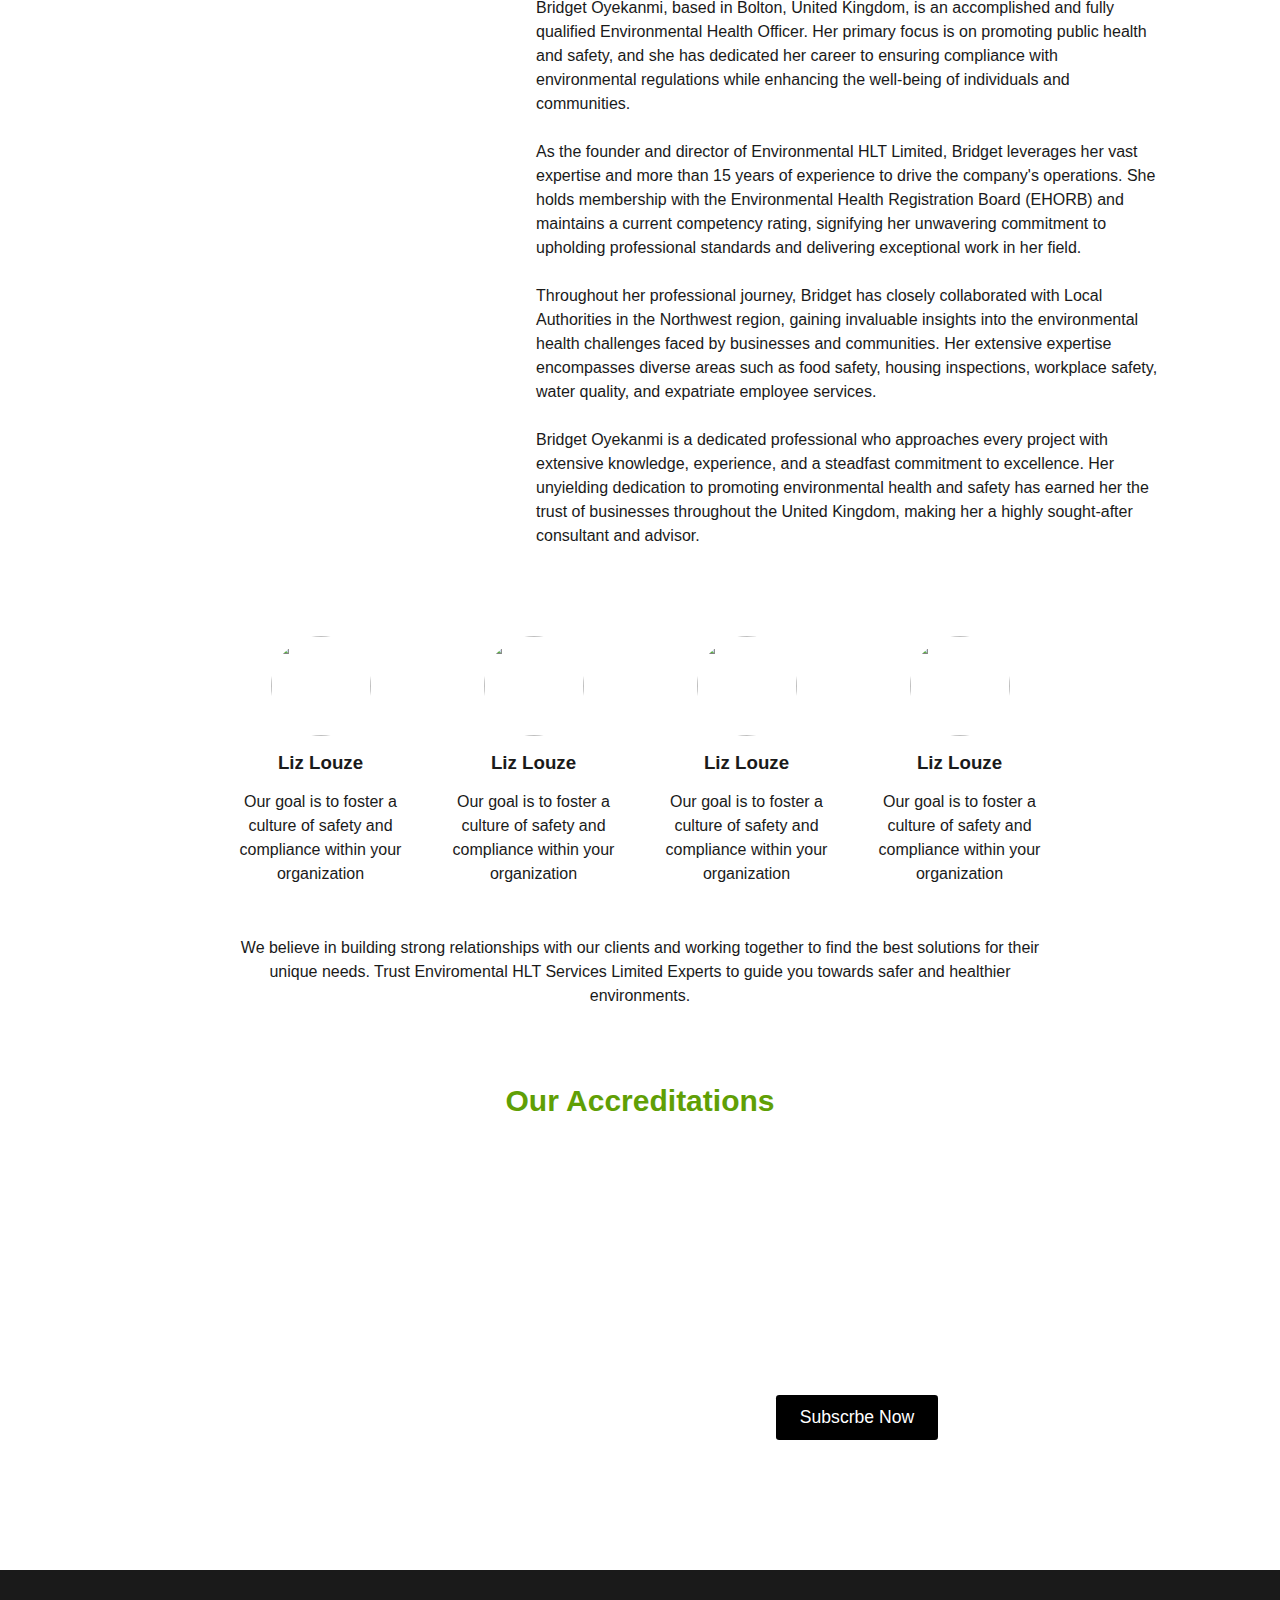
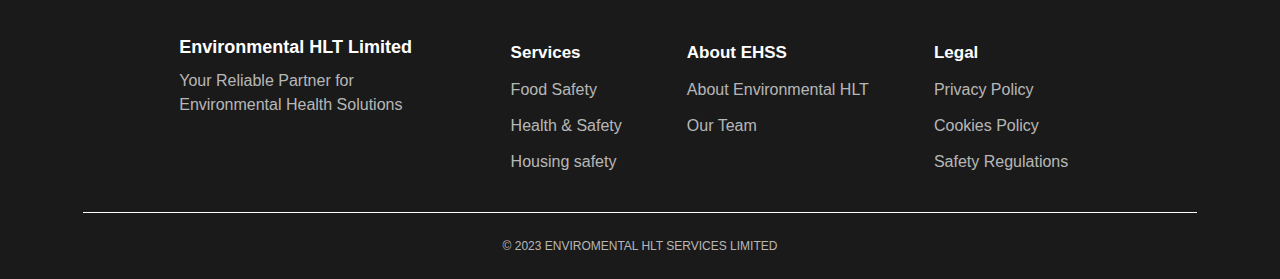
==== commit 33acfd56: "added sticky navbar to project" ====
--- a/about.html
+++ b/about.html
@@ -5,8 +5,8 @@
     <meta http-equiv="X-UA-Compatible" content="IE=edge" />
     <meta name="viewport" content="width=device-width, initial-scale=1.0" />
     <title>ESEL | About</title>
-    <link rel="stylesheet" href="assets/css/styles.css" />
-    <script src="assets/js/index.js"></script>
+    <link rel="stylesheet" href="assets/css/style.css" />
+    <script defer src="assets/js/index.js"></script>
   </head>
   <body>
     <section class="about_hero_section">
@@ -47,7 +47,7 @@
                 <li><a href="./resources.html" class="link">Resources</a></li>
                 <li><a href="#" class="link">Contact Us</a></li>
                 <li>
-                  <a href="#" class="nav_btn mobile_nav_btn">Get in touch</a>
+                  <a href="#" class="btn btn-primary">Get in touch</a>
                 </li>
               </ul>
             </div>
--- a/assets/css/style.css
+++ b/assets/css/style.css
@@ -0,0 +1,1219 @@
+/* [INDEX PAGE] */
+@import url('https://fonts.cdnfonts.com/css/axiforma');
+
+:root{
+    --primary: #609F05;
+    --primary-deep: #4B7C04;
+    --service-bg: #F0F7E6;
+    --service-tomato-bg: #E89982;
+    --pink2: #d18a75;
+    --black: #333333;
+    --dark: #4d4d4d;}
+
+*{
+    padding: 0;
+    margin: 0;
+    box-sizing: inherit;}
+
+html{
+    scroll-behavior: smooth;
+    font-size: 62.5%;}
+@media (max-width: 850px) {
+    html{
+        font-size: 60%;}}
+@media (max-width: 850px) {
+    html{
+        font-size: 57%;}}
+@media (max-width: 400px) {
+    html{
+        font-size: 50%;}}
+
+body{
+    font-family: 'Axiforma', sans-serif;
+    box-sizing: border-box;
+    line-height: 1.5;
+    font-size: 1.6rem;
+    font-weight: 300;
+    color: #1a1a1a;}
+
+button, link, input, textarea{
+    font-family: inherit;}
+button{
+    cursor: pointer;}
+.hide{
+    display: none;}
+.link{
+    color: inherit;
+    text-decoration: none;}
+
+/* utilities */
+.contain{
+    padding: 0 12rem;}
+@media (max-width: 1100px){
+    .contain{
+    padding: 0 9rem;}}
+@media (max-width: 940px){
+    .contain{
+    padding: 0 5rem;}}
+@media (max-width: 750px){
+    .contain{
+    padding: 0 3rem;}}
+@media (max-width: 430px){
+    .contain{
+    padding: 0 1.5rem;}}
+    
+.text-primary{
+    color: var(--primary);}
+.text-pink{
+    color: var(--service-tomato-bg);}
+
+    /* buttons */
+.btn{
+    display: inline-block;
+    padding: .8rem 1.6rem;
+    border-radius: 3.2rem;
+    text-decoration: none;
+    outline: none;
+    border: none;}
+.btn-block{
+    display: block;
+    text-align: center;
+    width: 100%;}
+.btn-square{
+    border-radius: unset;}
+.btn-primary{
+    background-color: var(--primary);
+    color: #fff;
+    transition: all .5s;}
+.btn-primary:hover{
+    background-color: var(--primary-deep);}
+.btn-primary-outline{
+    border: 2px solid var(--primary);
+    background-color: transparent;
+    color: var(--primary);
+    transition: all .4s;}
+.btn-primary-outline:hover{
+    background-color: var(--primary-deep);
+    color: #fff;}
+.btn-light{
+    border: 2px solid white;
+    background-color: #fff;
+    color: #4d4d4d;}
+.btn-light-outline{
+    border: 2px solid white;
+    background: transparent;
+    color: white;
+    transition: all .4s;}
+.btn-light-outline:hover{
+    border: 2px solid white;
+    background-color: #fff;
+    color: #4d4d4d;}
+.btn-dark{
+    border: 2px solid var(--dark);
+    background-color: var(--dark);
+    color: #fff;
+    transition: all .5s;}
+.btn-dark:hover{
+    background-color: var(--black);}
+.btn-dark-outline{
+    border: 2px solid var(--dark);
+    background: transparent;
+    color: var(--dark);
+    transition: all .4s;}
+.btn-dark-outline:hover{
+    border: 2px solid var(--dark);
+    background-color: var(--black);
+    color: #fff;}
+.btn-black{
+    border: 2px solid var(--black);
+    background-color: var(--black);
+    color: #fff;
+    transition: all .5s;}
+.btn-black:hover{
+    background-color: var(--black);}
+.btn-black-outline{
+    border: 2px solid var(--black);
+    background: transparent;
+    color: var(--black);
+    transition: all .4s;}
+.btn-black-outline:hover{
+    border: 2px solid var(--black);
+    background-color: var(--black);
+    color: #fff;}
+.btn-pink{
+    border: 2px solid var(--service-tomato-bg);
+    background-color: var(--service-tomato-bg);
+    color: #fff;
+    transition: all .5s;}
+.btn-pink:hover{
+    background-color: var(--pink2);}
+.btn-pink-outline{
+    border: 2px solid var(--service-tomato-bg);
+    background: transparent;
+    color: var(--service-tomato-bg);
+    transition: all .4s;}
+.btn-pink-outline:hover{
+    border: 2px solid var(--service-tomato-bg);
+    background-color: var(--pink2);
+    color: #fff;}
+
+/* hero + nav*/
+.hero_section{
+    height: 100vh;
+    background-image: url(../Images/hero\ banner.png);
+    position: relative;
+    background-size: cover;
+    background-repeat: no-repeat;
+    background-position: top;}
+@media (max-width: 750px){
+    .hero_section{
+        height: 80vh;
+    }
+}
+.hero_content_wrapper{
+    width: 100%;
+    height: 100%;
+    background-image: url(../Images/hero\ design.png);
+    color: white;}
+.help_display{
+    background: black;
+    text-align: center;
+    padding: 1.7rem 0;}
+
+/* nav */
+.navbar{
+    padding: 2rem 0;
+    display: flex;
+    justify-content: center;
+    align-items: center;}
+.sticky{
+    position: fixed;
+    width: 100%;
+    top: 0;
+    z-index: 1000;
+    background: #141414a9;
+}
+@media (max-width: 380px){
+    .navbar{
+        padding: .8rem;}}
+
+.nav_content_wrapper{
+    display: flex;
+    justify-content: space-between;
+    align-items: center;
+    width: 92vw;
+    padding-left: 2.4rem;
+    align-items: center;}
+@media (max-width: 1070px){
+    .nav_content_wrapper{
+        padding-left: 0;}
+    .nav_content_wrapper h3{
+        font-size: 2rem;}}
+@media (max-width: 380px){
+    .nav_content_wrapper{
+        justify-content: flex-end;
+        align-items: flex-end;}
+    .nav_content_wrapper h3{
+        display: none;}}
+
+.nav_action_warapper{
+    display: flex;
+    align-items: center;
+    justify-content: flex-end;
+    gap: 3.2rem;}
+@media (max-width: 1070px){
+    .nav_action_warapper{
+        display: none;}}
+
+.nav_list{
+    display: flex;
+    align-items: center;
+    justify-content: space-between;
+    gap: 3.2rem;
+    list-style: none;}
+.mobile_nav_toogler{
+    display: none;}
+@media (max-width: 1070px){
+    .mobile_nav_toogler{
+        display: block;}}
+
+.mobile_nav_toogler ion-icon{
+    width: 4rem;
+    height: 4rem;}
+
+/* mobile_nav */
+.mobile_nav{
+    position: fixed;
+    top: 0;
+    width: 100vw;
+    height: 100vh;
+    background: #414141d5;
+    z-index: 50;
+    backdrop-filter: blur(10px);
+    color: #fff;}
+.mobile_nav_header{
+    display: flex;
+    justify-content: space-between;
+    align-items: center;
+    font-size: 2.72rem;
+    padding: 1.6rem;
+    background-color: #000;
+    color: #fff;}
+.mobile_nav_closer{
+    display: flex;
+    justify-content: center;
+    align-items: center;}
+.mobile_nav_closer ion-icon{
+    width: 3.52rem;
+    height: 3.52rem;}
+.mobile_nav_list_wrapper{
+    height: 70vh;
+    display: flex;
+    flex-direction: column;
+    justify-content: center;
+    align-items: center;}
+.mobile_nav_list{
+    text-align: center;
+    list-style: none;
+    font-size: 2.08rem;
+    font-weight: 600;}
+.mobile_nav_list li{
+    line-height: 2.3;}
+.mobile_nav_btn{
+    margin-top: 1.92rem;}
+
+.hero_main_content{
+    width: 45%;
+    position: absolute;
+    transform: translate(0%, -30%);
+    top: 50%;
+    left: 6%;}
+@media (max-width: 1200px) {
+    .hero_main_content{
+        width: 50vw;}}
+@media (max-width: 980px){
+    .hero_main_content{
+        width: 85%;
+        text-align: center;
+        padding: 0;}}
+@media (max-width: 680px){
+    .hero_main_content{
+        margin: auto;}}
+@media (max-width: 430px){
+    .hero_main_content{
+        padding-top: 4rem;}}
+@media (max-width: 380px){
+    .hero_main_content{
+        padding-top: 0;}}
+
+.hero_header{
+    font-size: 3.6rem;
+    font-weight: 600;
+    text-transform: uppercase;}
+@media (max-width: 630px){
+    .hero_header{
+    font-size: 2rem}}
+.hero_text{
+    margin: 0 0 1rem;
+    font-size: 2rem;}
+@media (max-width: 630px){
+    .hero_text{
+    margin: 0 0 1rem;
+    font-size: 1.6rem;}}
+
+.hero_btn_wrapper{
+    display: flex;
+    gap: 1rem;}
+@media (max-width: 1200px) {
+    .nav_action_warapper{
+        width: 55vw;}}
+@media (max-width: 980px) {
+    .hero_btn_wrapper{
+        justify-content: center;}}
+@media (max-width: 430px){
+    .hero_btn_wrapper{
+        flex-direction: column;}}
+
+/* service */
+.services_section{
+    background: var(--service-bg);
+    display: flex;
+    padding: 5rem 0;
+    justify-content: center;
+    align-items: center;}
+.services_section_header{
+    text-align: center;
+    font-size: 3rem;}
+@media (max-width: 750px){
+    .services_section_header{
+        font-size: 2rem;
+    }
+}
+.service_text_wrapper{
+    width: 85%;
+    display: flex;
+    flex-direction: column;
+    align-items: center;
+    gap: 2rem;
+    margin: 0 auto 4rem;}
+@media (max-width: 1170px){
+    .service_text_wrapper{
+        width: 95%;}}
+@media (max-width: 1000px){
+    .service_text_wrapper{
+        width: 100%;}}
+
+.service_text{
+    text-align: center;}
+.service_cards_wrapper, .project_cards_wrapper{
+    display: flex;
+    align-items: flex-start;
+    justify-content: space-between;
+    flex-wrap: wrap;
+    gap: 1.5rem;
+    width: 85%;
+    margin: auto;}
+@media (max-width: 1170px){
+    .service_cards_wrapper, .project_cards_wrapper{
+    width: 95%;}}
+@media (max-width: 880px){
+    .service_cards_wrapper, .project_cards_wrapper{
+    justify-content: center;
+    gap: 2.5rem;
+    width: 100%;}}
+
+.service_cards_wrapper::-webkit-scrollbar, .project_cards_wrapper::-webkit-scrollbar{
+    display: none;
+}
+
+.service_card, .project_card{
+    flex: 1;
+    border-radius: 1rem;
+    box-shadow: 0 0 1.2rem .3rem #00000018;
+    overflow: hidden;
+    background: white;}
+@media (max-width: 880px){
+    .service_card, .project_card{
+        flex: 0 0 40%;}}
+@media (max-width: 650px){
+    .service_card, .project_card{
+        flex: 0 0 65%;}}
+@media (max-width: 550px){
+    .service_card, .project_card{
+        flex: 0 0 75%;}}
+@media (max-width: 450px){
+    .service_card, .project_card{
+        flex: 100%;}}
+
+.service_card_img_wrapper{
+    width: 100%;
+    height: 20rem;}
+.service_card_img{
+    width: 100%;
+    height: 100%;
+    object-fit: cover;}
+.service_card_header{
+    font-size: 2rem;
+    line-height: 1.5;}
+.service_card_sub_heading{
+    color: #292828;
+    font-size: 1.4rem;
+    font-weight: 300;}
+
+.service_cardHeader{
+    padding: 2rem;}
+.service_cardBody{
+    padding: 0 2rem 2rem;}
+.service_card_text{
+    margin-bottom: 1.6rem;}
+@media (max-width: 1070px){
+    .service_card_text{
+        font-size: 1.6rem;}}
+
+.service_bottom_area{
+    display: flex;
+    flex-direction: column;
+    justify-content: center;
+    text-align: center;
+    gap: 1rem;
+    margin: 3rem 0;}
+.service_bottom_area a{
+    color: var(--primary);}
+@media (max-width: 380px){
+    .service_bottom_area p{
+        line-height: 1.5;}}
+
+
+/* why_us_section */
+.why_us_section{
+    background-image: url(../Images/why\ choose\ us\ banner.png);
+    background-size: cover;
+    background-repeat: no-repeat;
+    height: 60vh;
+    text-align: center;}
+@media (max-width: 450px){
+    .why_us_section{
+        height: 56vh;}}
+@media (max-width: 399px){
+    .why_us_section{
+        height: 40vh;}}
+
+.why_us_section_content_wrapper{
+    position: relative;
+    top: 50%;
+    transform: translateY(-50%);
+    color: white;}
+@media (max-width: 380px){
+    .why_us_section_content_wrapper small{
+        text-align: center;}}
+
+.why_us_header{
+    font-size: 3rem;}
+.why_us_text{
+    text-align: center;
+    font-size: 1.4rem;
+    padding: 2rem 0;
+    margin: 0 auto 1rem;
+    width: 65%;}
+@media (max-width: 1070px){
+    .why_us_text{
+        width: 80vw;}}
+@media (max-width: 600px){
+    .why_us_text{
+        width: 90vw;}}
+
+
+/* project section */
+.project_section{
+    padding: 5rem 0;}
+.peoject_action{
+    margin-bottom: 3rem;
+    text-align: center;}
+.project_btnWrap{
+    text-align: center;}
+.project_section_header{
+    font-size: 2.5rem;
+    margin: 0 0 2.5rem;
+    color: var(--primary);}
+@media (max-width: 380px){
+    .project_section_header{
+        text-align: center;
+        font-size: 2.4rem;}}
+
+.project_card{
+    border-radius: 1rem;}
+.project_card_img_wrapper{
+    width: 100%;
+    height: 20rem;}
+.project_card_img{
+    width: 100%;
+    height: 100%;
+    object-fit: cover;}
+.project_card_content_wrapper{
+    display: flex;
+    flex-direction: column;
+    gap: .48rem;
+    padding: 2rem;
+    background-color: #fff;}
+.project_card_heading{
+    font-size: 1.7rem;
+    margin-bottom: .8rem;}
+.project_card_link{
+    color: var(--primary);}
+
+
+/* team_section */
+.team_section{
+    padding: 5rem 0;}
+.news_letter_content_wrapper{
+    align-items: center;}
+@media (max-width: 380px){
+    .news_letter_content_wrapper{
+        padding: 1.6rem;}}
+
+.team_section_top_area{
+    width: 60%;
+    display: flex;
+    gap: 1.5rem;
+    flex-direction: column;
+    justify-content: center;
+    align-items: center;
+    margin: auto;}
+@media (max-width: 600px){
+    .team_section_top_area{
+        width: 80%;}}
+
+.team_section_header{
+    font-size: 3rem;
+    color: #000;
+    text-align: center;
+    margin-bottom: .8rem;}
+.team_section_text{
+    text-align: center;
+    line-height: 1.7;}
+@media (max-width: 1070px){
+    .news_letter_text{
+        width: 85%;}}
+
+.team_members_image_wrapper{
+    width: 100%;
+    padding: 4.8rem 0;
+    display: flex;
+    gap: 1rem;
+    overflow-x: scroll;
+    justify-content: center;
+    align-items: flex-end;}
+.team_members_image_wrapper::-webkit-scrollbar{
+    display: none;
+}
+
+.team_img{
+    width: 19.2rem;
+    height: 12.8rem;}
+@media (max-width: 980px){
+    .team_img {
+        width: 17.6rem;
+        height: 11.2rem;}}
+        
+.learge_team_img{
+    width: 24rem;
+    height: 19.2rem;}
+@media (max-width: 980px){
+    .learge_team_img{
+        width: 19.2rem;
+        height: 14.4rem;}}
+
+
+/* review section */
+.review_section{
+    padding: 7rem 0;
+    background: var(--service-bg);}
+.review_section_header{
+    color: #000;
+    text-align: center;
+    font-size: 2.5rem;
+    margin-bottom: 3.2rem;}
+@media (max-width: 380px){
+    .review_section_header{
+        font-size: 2.4rem;}}
+
+.review_cards_wrapper{
+    display: flex;
+    position: relative;
+    justify-content: space-around;
+    gap: 3.2rem;
+    margin: auto;
+    padding: 4.8rem 0 0;}
+@media (max-width: 1070px){
+    .review_cards_wrapper{
+        width: 85%;}}
+@media (max-width: 980px){
+    .review_cards_wrapper{
+        width: 90vw;
+        gap: 1.6rem;}}
+@media (max-width: 870px){
+    .review_cards_wrapper{
+        flex-direction: column;
+        gap: 3.2rem;
+        width: 70vw;
+        padding-top: 0;}}
+@media (max-width: 600px){
+    .review_cards_wrapper{
+        width: 75vw;}}
+@media (max-width: 380px){
+    .review_cards_wrapper{
+        width: 85vw;}}
+
+.review_card{
+    display: flex;
+    flex-direction: column;
+    justify-content: center;
+    align-items: center;
+    text-align: center;
+    gap: 1.12rem;
+    background: white;
+    padding: 4rem 2rem;
+    transition: all .5s;
+    border-radius: .8rem;}
+.review_card:hover{
+    transform: translateY(-5rem);
+    box-shadow: 0 0 1rem .7rem #aaaaaa2a;
+    background: var(--primary);
+    color: white;}
+@media (max-width: 870px){
+    .brand_review_card{
+        margin-top: 0;}}
+
+.review_user_img_wrapper{
+    position: absolute;
+    bottom: -4rem;
+}
+
+.review_user_img{
+    width: 6.4rem;
+    height: 6.4rem;
+    border-radius: 50%;
+    object-fit: cover;}
+
+
+/* news_letter_section */
+.news_letter_section{
+    display: flex;
+    justify-content: center;
+    align-items: center;
+    padding: 7rem 0;}
+.news_letter_content_wrapper{
+    background-image: url(../Images/CTA\ BG.png);
+    background-size: cover;
+    background-repeat: no-repeat;
+    background-position: top;
+    width: 85%;
+    padding: 6rem 5rem;
+    height: auto;
+    border-radius: 1.6rem;
+    display: flex;
+    flex-direction: column;
+    justify-content: center;
+    align-items: center;
+    color: white;}
+@media (max-width: 840px){
+    .news_letter_content_wrapper{
+        padding: 3rem 2rem;}}
+
+.news_letter_form{
+    display: flex;
+    grid-column-gap: .8rem;}
+@media (max-width: 840px){
+    .news_letter_form{
+        flex-direction: column;
+        gap: 1.6rem;
+        width: 90%;}}
+@media (max-width: 380px){
+    .news_letter_form{
+        width: 98%;}}
+
+.newsletter_header{
+    margin: 0 0 2rem;
+    font-size: 2.5rem;}
+@media (max-width: 840px){
+    .newsletter_header{
+        text-align: center;}}
+@media (max-width: 380px){
+    .newsletter_header{
+        font-size: 27.2px;}}
+
+.news_letter_text{
+    width: 70%;
+    text-align: center;
+    font-size: small;
+    margin-bottom: 1.6rem;}
+@media (max-width: 980px){
+    .news_letter_text{
+        width: 90%;}}
+@media (max-width: 380px){
+    .news_letter_text{
+        width: 100%;}}
+
+.news_letter_input{
+    padding: 1.4rem 1.5rem;
+    border: .1rem solid white;
+    outline: none;
+    border-radius: .32rem;
+    background-color: transparent;
+    color: white;}
+.news_letter_input::placeholder{
+    color: white;}
+.news_letter_btn{
+    background: black;
+    color: white;
+    padding: .96rem 2.4rem;
+    font-size: 1.76rem;
+    border: none;
+    outline: none;
+    border-radius: .32rem;}
+
+
+/* footer */
+.footer{
+    padding-top: 6.4rem;
+    background: #1a1a1a;
+    color: #ffffffb2;
+    display: flex;
+    flex-direction: column;
+    justify-content: center;
+    align-items: center;}
+.footer_content_wrapper{
+    display: flex;
+    justify-content: space-between;
+    gap: 3.2rem;
+    width: 87%;
+    padding: 0 9.6rem 3.2rem;
+    border-bottom: 1px solid white;}
+@media (max-width: 1070px){
+    .footer_content_wrapper{
+        padding: 0;
+        padding-bottom: 2.4rem;}}
+@media (max-width: 900px){
+    .footer_content_wrapper{
+        flex-wrap: wrap;}}
+
+.footer_diff{
+    width: 30%;
+    display: flex;
+    flex-direction: column;
+    gap: .8rem;}
+@media (max-width: 900px){
+    .footer_diff{
+        width: 100%;}}
+
+.brand_name{
+    color: #fff;
+    font-size: 1.8rem;}
+.footer_list_wrapper{
+    display: flex;
+    justify-content: space-around;
+    width: 70%;}
+@media (max-width: 900px){
+    .footer_list_wrapper{
+        justify-content: space-between;
+        width: 100%;}}
+@media (max-width: 600px){
+    .footer_list_wrapper{
+        flex-wrap: wrap;
+        gap: 2rem;}}
+@media (max-width: 445px){
+    .footer_list_wrapper{
+        width: 100%;}}
+
+.footer_list{
+    list-style: none;}
+@media (max-width: 600px){
+    .footer_list{
+        width: calc(95% / 2);}}
+
+.footer_list li{
+    padding: .6rem 0;}
+.footer_list li:first-child{
+    color: #fff;
+    font-weight: 600;
+    font-size: 1.7rem;}
+.copyright{
+    font-size: 1.2rem;
+    text-align: center;
+    padding: 2.4rem 0;}
+@media (max-width: 380px){
+    .copyright{
+        width: 90%;
+        font-size: 1.6rem;
+        line-height: 1.5;}}
+
+
+/* [ABOUT PAGE] */
+.about_hero_section{
+    width: 100%;
+    height: 57vh;
+    background-image: url(../Images/about\ hero.png);
+    background-size: cover;
+    background-repeat: no-repeat;
+    background-position: top;}
+@media (max-width: 750px){
+    .about_hero_section{
+        height: 45vh;}}
+/* @media (max-width: 450px){
+    .about_hero_section{
+        height: 40vh;}} */
+
+.about_hero_main_content{
+    width: 100%;
+    display: flex;
+    flex-direction: column;
+    justify-content: center;
+    align-items: center;
+    transform: translateY(20%);
+    padding: 3rem 0;}
+
+/* intro_section */
+.intro_section{
+    padding: 6.4rem 0;}
+@media (max-width: 450px){
+    .intro_section{
+        padding-top: 3.2rem;}}
+.intro_content_wrappper{
+    margin: 0 auto 0;
+    display: flex;
+    gap: 2rem;}
+@media (max-width: 785px){
+    .intro_content_wrappper{
+        display: block;}}
+
+.intro_img_wrapper{
+    background: url(../images/team/ceo.jpeg);
+    background-size: cover;
+    width: 40%;
+    height: 40rem;}
+@media (max-width: 985px){
+    .intro_img_wrapper{
+        margin-bottom: 1rem;
+        width: 100%;
+        height: 30rem;}}
+@media (max-width: 785px){
+    .intro_img_wrapper{
+        width: 50%;
+        background-size: fill;}}
+
+.intro_img{
+    object-fit: cover;
+    width: 100%;
+    height: 100%;}
+.intro_text_contnet_div{
+    flex: 0 0 60%;
+    padding: 0 0 2.4rem;}
+
+.intro_header{
+    font-size: 2.4rem;
+    margin-bottom: .96rem;
+    color: var(--primary);}
+/* @media (max-width: 985px){
+    .intro_header{
+        text-align: center;}} */
+@media (max-width: 450px){
+    .intro_header{
+        font-size: 1.76rem;}}
+
+/* mission_section */
+.mission_section{
+    min-height: 45vh;
+    display: flex;
+    justify-content: center;
+    align-items: center;
+    padding: 8rem 0;
+    background: #F0F7E6;}
+.mission_content_wrapper{
+    display: grid;
+    grid-template-columns: repeat(3, 1fr);
+    width: 70vw;
+    gap: 3.2rem;}
+@media (max-width: 1070px){
+    .mission_content_wrapper{
+        width: 80vw;}}
+@media (max-width: 980px){
+    .mission_content_wrapper{
+        width: 85vw;}}
+@media (max-width: 870px){
+    .mission_content_wrapper{
+        width: 95vw;}}
+@media (max-width: 780px){
+    .mission_content_wrapper{
+        grid-template-columns: repeat(1, 1fr);
+        width: 70vw;}}
+@media (max-width: 680px){
+    .mission_content_wrapper{
+        gap: 4rem;}}
+@media (max-width: 580px){
+    .mission_content_wrapper{
+        width: 75vw;}}
+@media (max-width: 500px){
+    .mission_content_wrapper{
+        width: 80vw;}}
+@media (max-width: 450px){
+    .mission_content_wrapper{
+        width: 90vw;}}
+
+.mission_card{
+    text-align: center;}
+.mission_header{
+    font-size: 2.4rem;
+    margin-bottom: .8rem;
+    color: var(--primary);}
+
+/* about_team_section */
+.about_team_section{
+    padding: 4rem 0;}
+.about_team_header{
+    text-align: center;
+    font-size: 2.5rem;
+    margin-bottom: 1.6rem;
+    color: var(--primary);}
+@media (max-width: 450px){
+    .about_team_header{
+        font-size: 2.4rem;}}
+
+.about_team_card{
+    display: flex;
+    width: 80%;
+    margin: 0 auto 0;
+    box-shadow: 0 0 1rem .5rem #33333315;
+    margin-top: 4.8rem;}
+@media (max-width: 1126px){
+    .about_team_card{
+        width: 90%;}}
+@media (max-width: 985px){
+    .about_team_card{
+        display: block;}}
+
+.about_team_img_area{
+    background-image: url(../Images/office\ sm.png);
+    width: 40%;
+    position: relative;
+    background-size: cover;
+    background-repeat: no-repeat;}
+@media (max-width: 985px){
+    .about_team_img_area{
+        width: 100%;
+        background-size: fill;
+        height: 30rem;}}
+
+.about_team_img_content_wrapper{
+    position: absolute;
+    bottom: 2rem;
+    left: 2rem;
+    background: rgba(0, 0, 0, 0.158);}
+.about_team_img_content_box{
+    background: var(--primary);
+    padding: 1rem;
+    border-radius: .4rem;
+    color: white;
+
+    display: flex;
+    flex-direction: column;}
+.about_team_img_content_box h3{
+    font-size: 1.7rem;}
+.about_team_img_content_box p{
+    font-size: 1.4rem;}
+.about_team_text_wrapper{
+    flex: 0 0 60%;
+    align-self: center;
+    padding: 2rem;
+    line-height: 1.4;}
+@media (max-width: 780px){
+    .about_team_text_wrapper{
+        padding: 0 0.2rem;
+        padding-bottom: 0.7rem;}}
+@media (max-width: 620px){
+    .about_team_text_wrapper{
+        padding: 0 0.32rem;
+        padding-bottom: 1.12rem;}}
+@media (max-width: 450px){
+    .about_team_text_wrapper{
+        font-size: 1.6rem;}}
+
+.about_team_text{
+    padding-bottom: 0.48rem;}
+.about_team_member_card_wrapper{
+    width: 80%;
+    display: grid;
+    grid-template-columns: repeat(4, 1fr);
+    gap: 2rem;
+    margin: 0 auto 5rem;}
+@media (max-width: 780px){
+    .about_team_member_card_wrapper{
+        grid-template-columns: repeat(2, 1fr);
+        width: 80vw;}}
+@media (max-width: 620px){
+    .accredition_logo_wrapper{
+        flex-direction: column;
+        padding: 5.12rem 0;}}
+
+.team_member_card{
+    display: flex;
+    flex-direction: column;
+    justify-content: center;
+    align-items: center;
+    gap: 1.3rem;
+    text-align: center;}
+.team_member_card_img{
+    width: 10rem;
+    height: 10rem;
+    border-radius: 50%;
+    object-fit: cover;}
+.relationship_text_wrapper{
+    margin: 0 auto;
+    width: 80%;}
+
+
+.relationship_text{
+    text-align: center;}
+@media (max-width: 450px){
+    .relationship_text{
+        font-size: 1.6rem;}}
+
+.accreditation_section{
+    padding: 3rem 0;
+    text-align: center;}
+.accredition_header{
+    font-size: 3rem;
+    color: var(--primary);}
+@media (max-width: 450px){
+    .accredition_header{
+        font-size: 2.6rem;}}
+
+.accredition_logo_wrapper{
+    display: flex;
+    justify-content: space-around;
+    width: 55vw;
+    margin: 0 auto;
+    align-items: center;
+    max-width: 95%;}
+
+.accredition_logo{
+    max-width: 100%;}
+
+
+/* [RESOURCES PAGE] */
+.service_intro_wrap{
+    display: flex;
+    padding: 8rem 0;
+    gap: 1rem;}
+@media (max-width: 950px){
+    .service_intro_wrap{
+        display: flex;
+        flex-direction: column;
+        justify-content: center;
+        align-items: center;
+        text-align: center;}}
+
+.service_intro_header{
+    color: var(--primary);
+    font-size: 3rem;}
+.service_intro_text_warapper{
+    width: 80%;}
+@media (max-width: 1000px){
+    .service_intro_text_warapper{
+        width: 90%;}}
+@media (max-width: 540px){
+    .service_intro_text_warapper{
+        width: 95vw;}}
+
+.service_intro_text_warapper p{
+    font-size: 1.8rem;}
+@media (max-width: 540px){
+    .service_intro_text_warapper p{
+        font-size: 1.92rem;}}
+
+/* services */
+.service_section, .health_and_safety_section{
+    padding: 8rem 0;
+}
+.service_section{
+    background: #F7FFEC;}
+.health_and_safety_section{
+    background: #FFEBE5;}
+
+.service_header{
+    padding: 1.6rem 0;
+    font-size: 3rem;}
+@media (max-width: 540px){
+    .services_header{
+        font-size: 2.4rem;}}
+
+.housing_section{
+    background-color: #fff;}
+.check_icon{
+    width: 1.92rem;
+    height: 1.92rem;}
+.health_icon{
+    fill: black;}
+.housing_content_wrapper, .service_content_wrapper{
+    display: flex;
+    align-items: center;
+    gap: 3rem;
+    margin: 0 auto;}
+@media (max-width: 900px){
+    .housing_content_wrapper{
+        width: 80%;
+        flex-direction: column-reverse;}}
+@media (max-width: 900px){
+    .service_content_wrapper{
+        width: 80%;
+        flex-direction: column;}}
+@media (max-width: 650px){
+    .housing_content_wrapper, .service_content_wrapper{
+        width: 100%;}}
+
+.service_image_area, .housing_image_area, .health_image_area, .workers_image_area{
+    flex: 1;
+    height: 65vh;
+    position: relative;
+    border-radius: 0.64rem;}
+@media (max-width: 940px){
+    .service_image_area, .housing_image_area, .health_image_area, .workers_image_area{
+        height: 20rem;}}
+
+.service_image_area img, .housing_image_area img, .health_image_area img, .workers_image_area img{
+    object-fit: cover;
+    width: 100%;
+    height: 100%;}
+
+
+.housing_image_content_wrapper{
+    display: flex;
+    justify-content: flex-end;
+    align-items: flex-end;
+    width: 100%;
+    height: 100%;}
+@media (max-width: 940px){
+    .housing_image_content_wrapper{
+        justify-content: flex-start;}}
+
+.service_image_content_wrapper{
+    display: flex;
+    justify-content: flex-start;
+    align-items: flex-end;
+    width: 100%;
+    height: 100%;}
+@media (max-width: 940px){
+    .service_image_content_wrapper{
+        height: 50vh;}}
+@media (max-width: 540px){
+    .service_image_content_wrapper{
+        height: 45vh;}}
+
+.service_img_text_box{
+    background-color: var(--primary);
+    position: absolute;
+    bottom: 2rem;
+    left: 2rem;
+    width: 65%;
+    padding: 1.1rem;
+    border-top-right-radius: 1rem;
+    border-bottom-right-radius: 1rem;
+    color: white;}
+@media (max-width: 540px){
+    .service_img_text_box{
+        width: 90%;
+        font-size: 1.6rem;}}
+
+.health_img_text_box{
+    background: tomato;
+    color: white;}
+
+.service_image_content_wrapper{
+    width: 100%;
+    height: 100%;
+    background-color: rgba(0, 0, 0, 0.253);}
+@media (max-width: 400px) {
+    .service_image_content_wrapper{
+        height: 35vh;}}
+
+.service_text_content_area{
+    display: flex;
+    flex: 1;
+    flex-direction: column;
+    gap: 1.92rem;
+    width: 38vw;}
+@media (max-width: 940px){
+    .service_text_content_area{
+        width: 100%;}}
+
+.health_tect_content_area{
+    flex: 1;
+    padding-right: 3.2rem;}
+.resources_service_text, .housing_text{
+    line-height: 1.7;}
+.services_list{
+    list-style: none;}
+.services_list li{
+    line-height: 2.4;
+    display: flex;
+    align-items: center;
+    gap: 1rem;}
